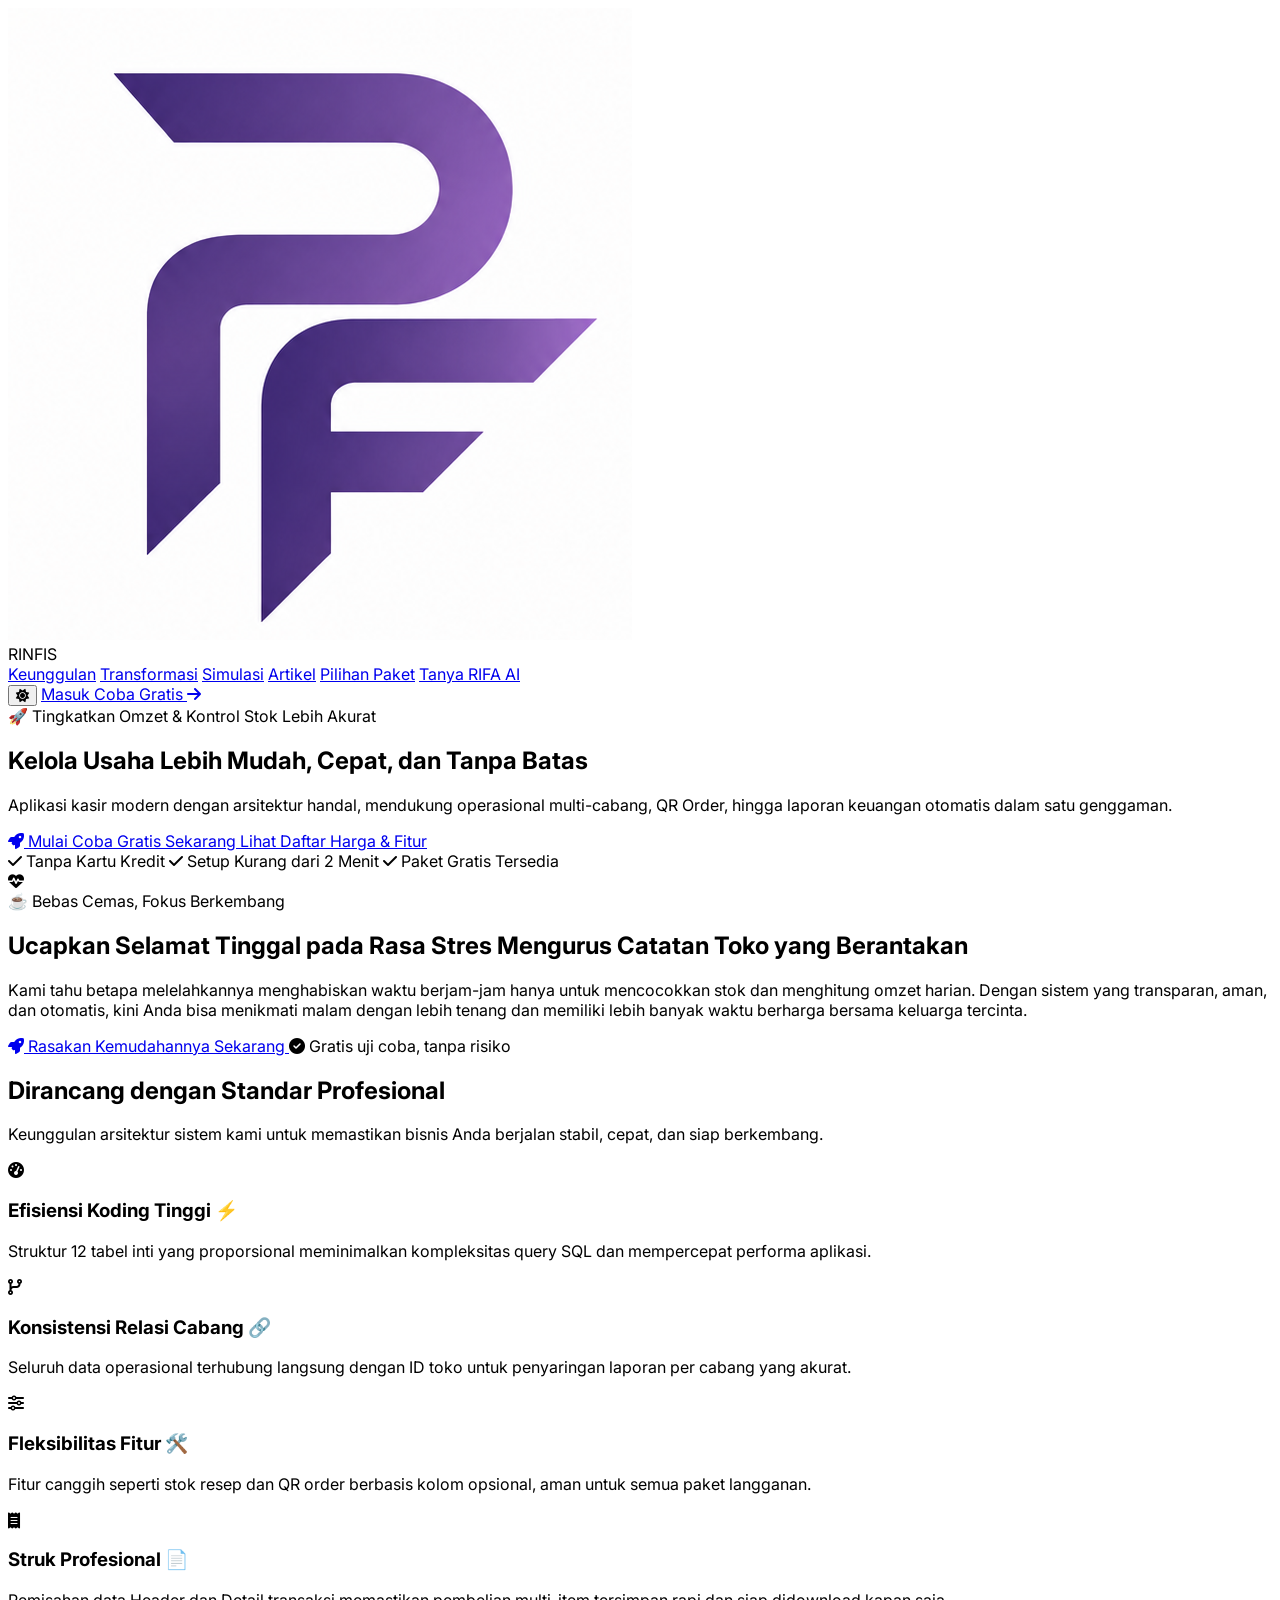
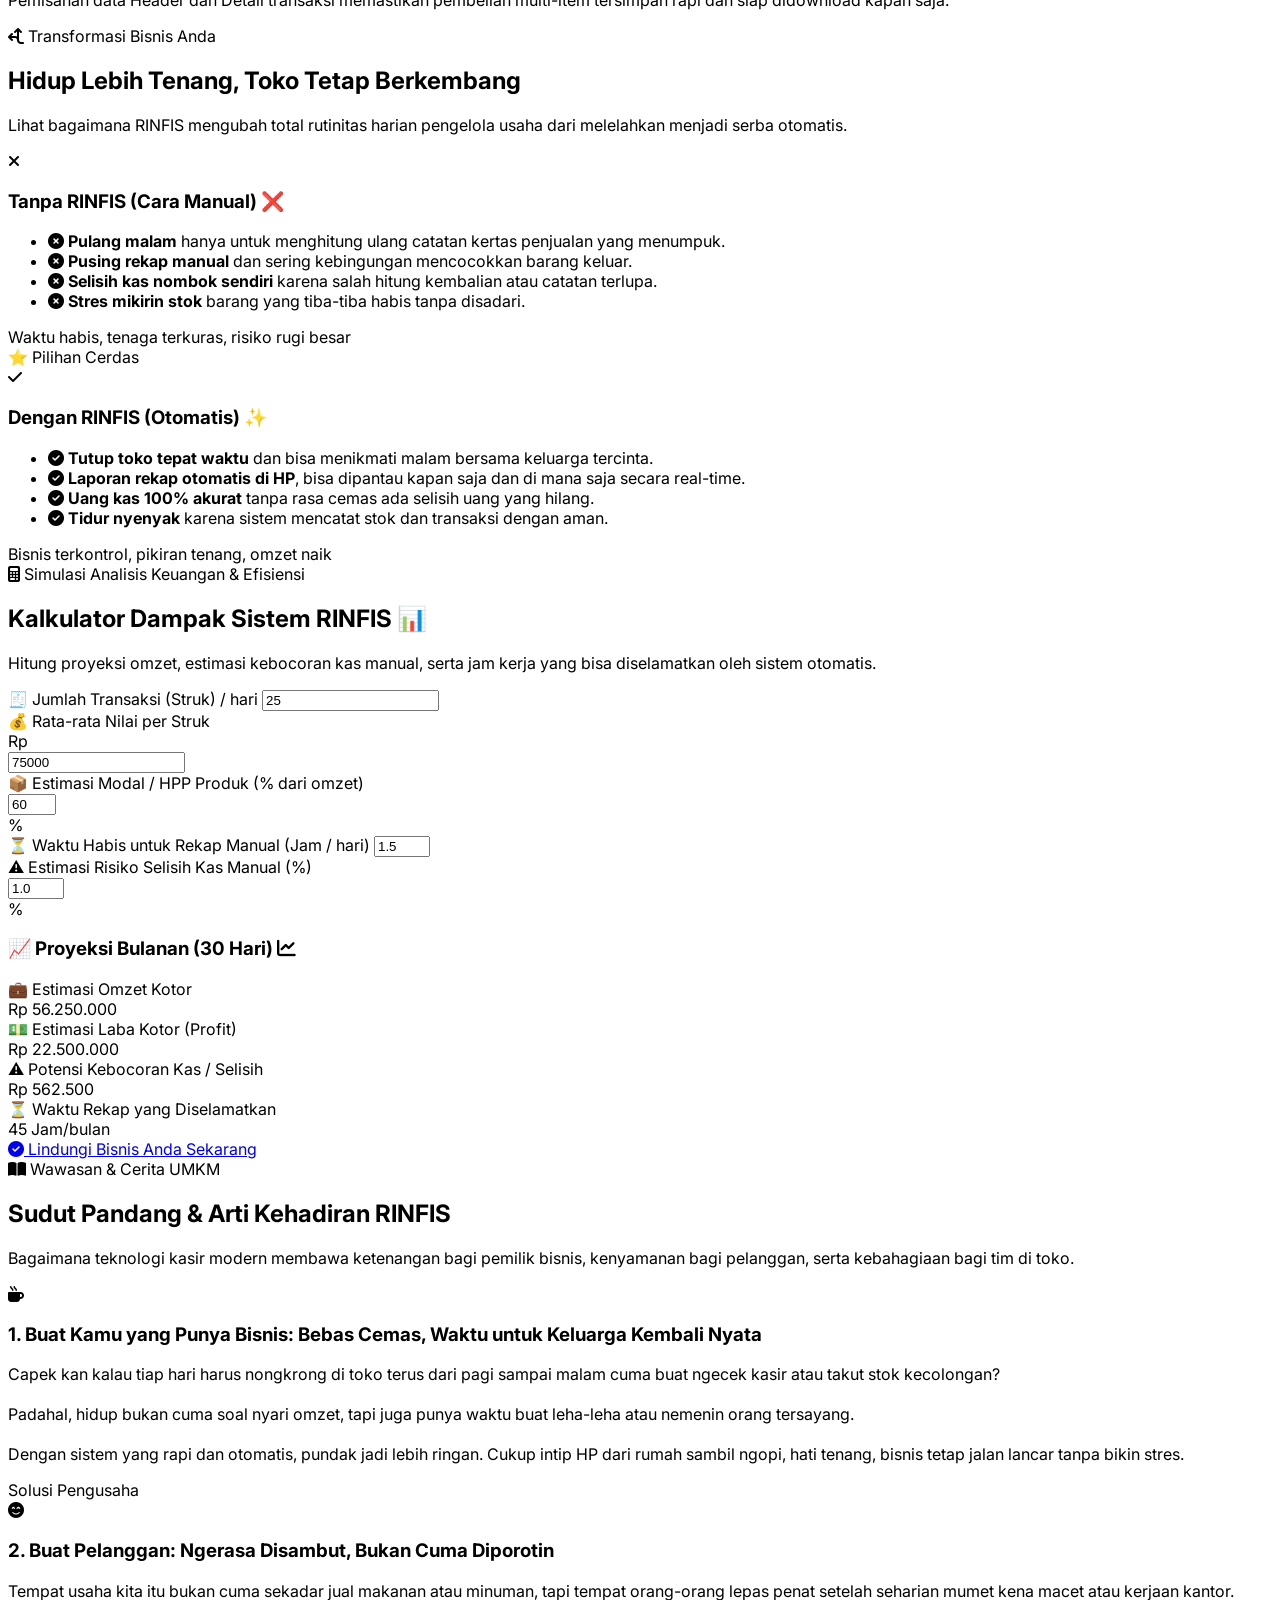
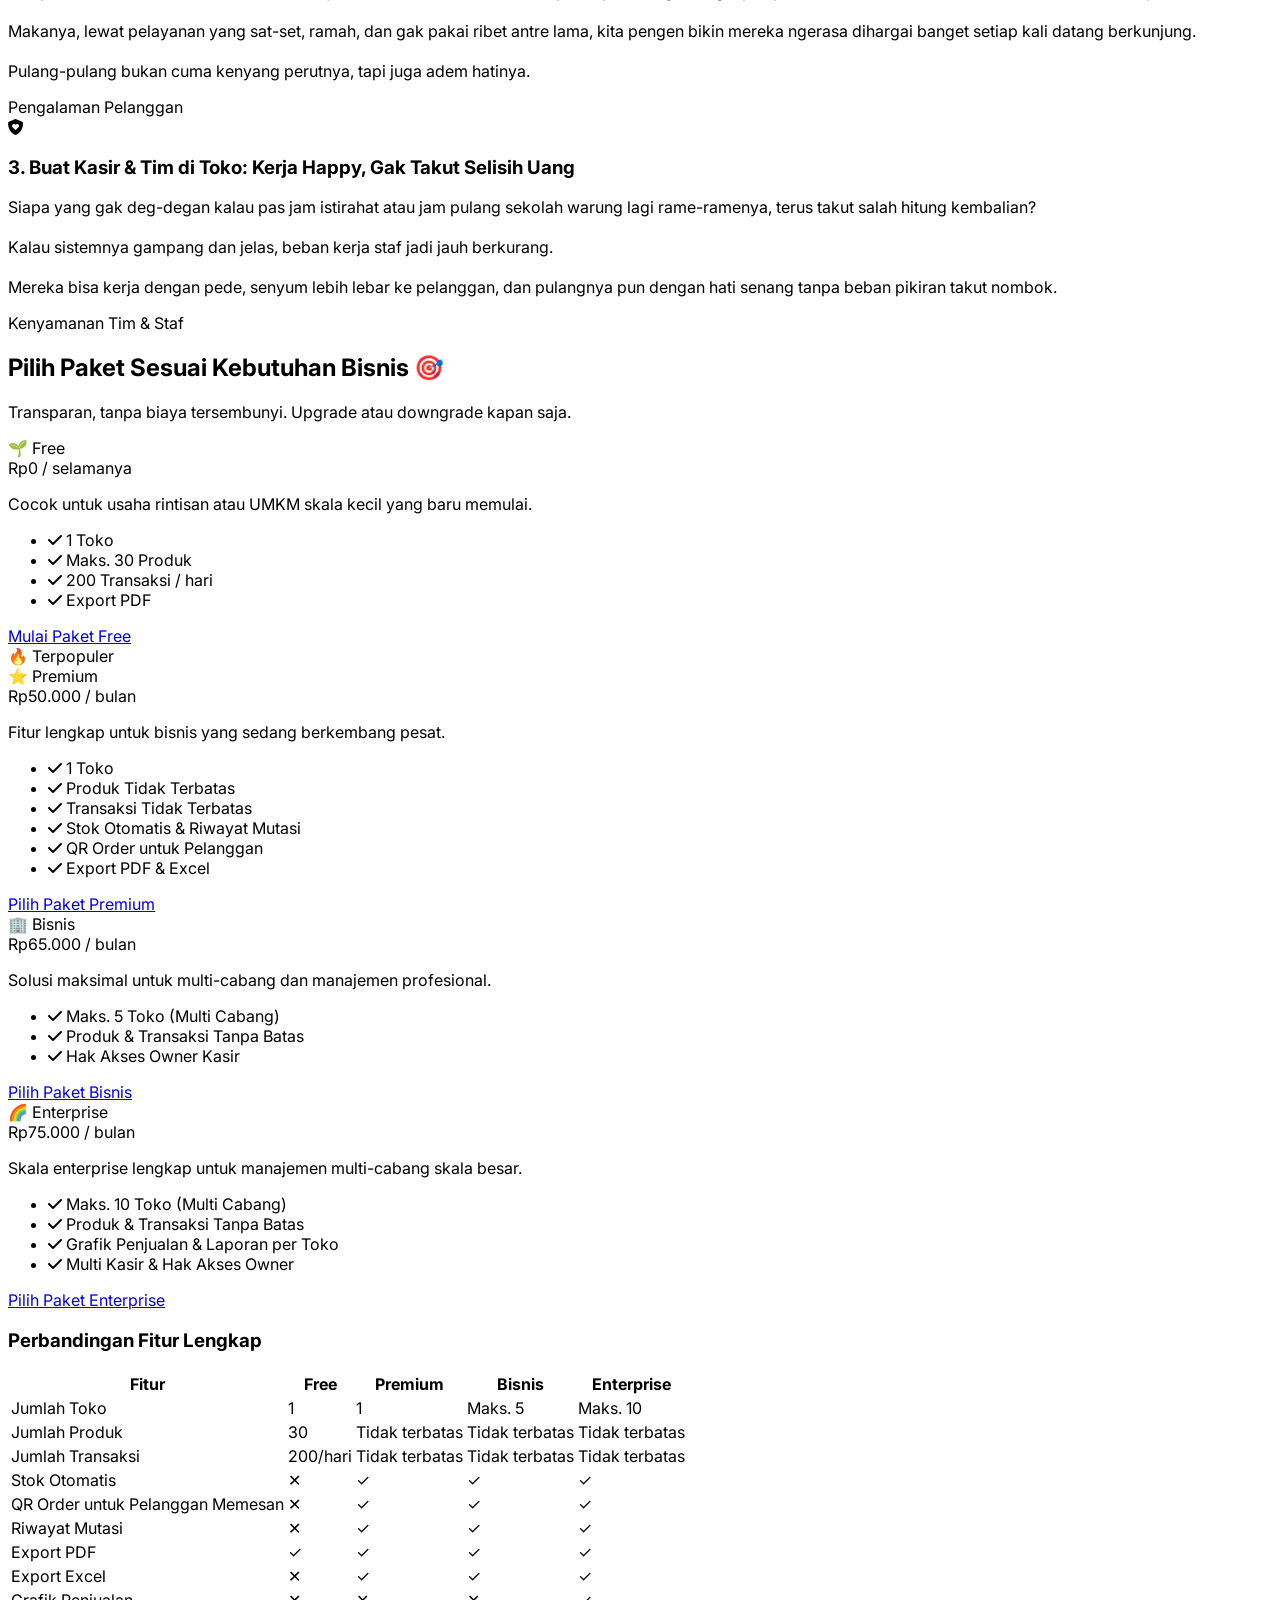
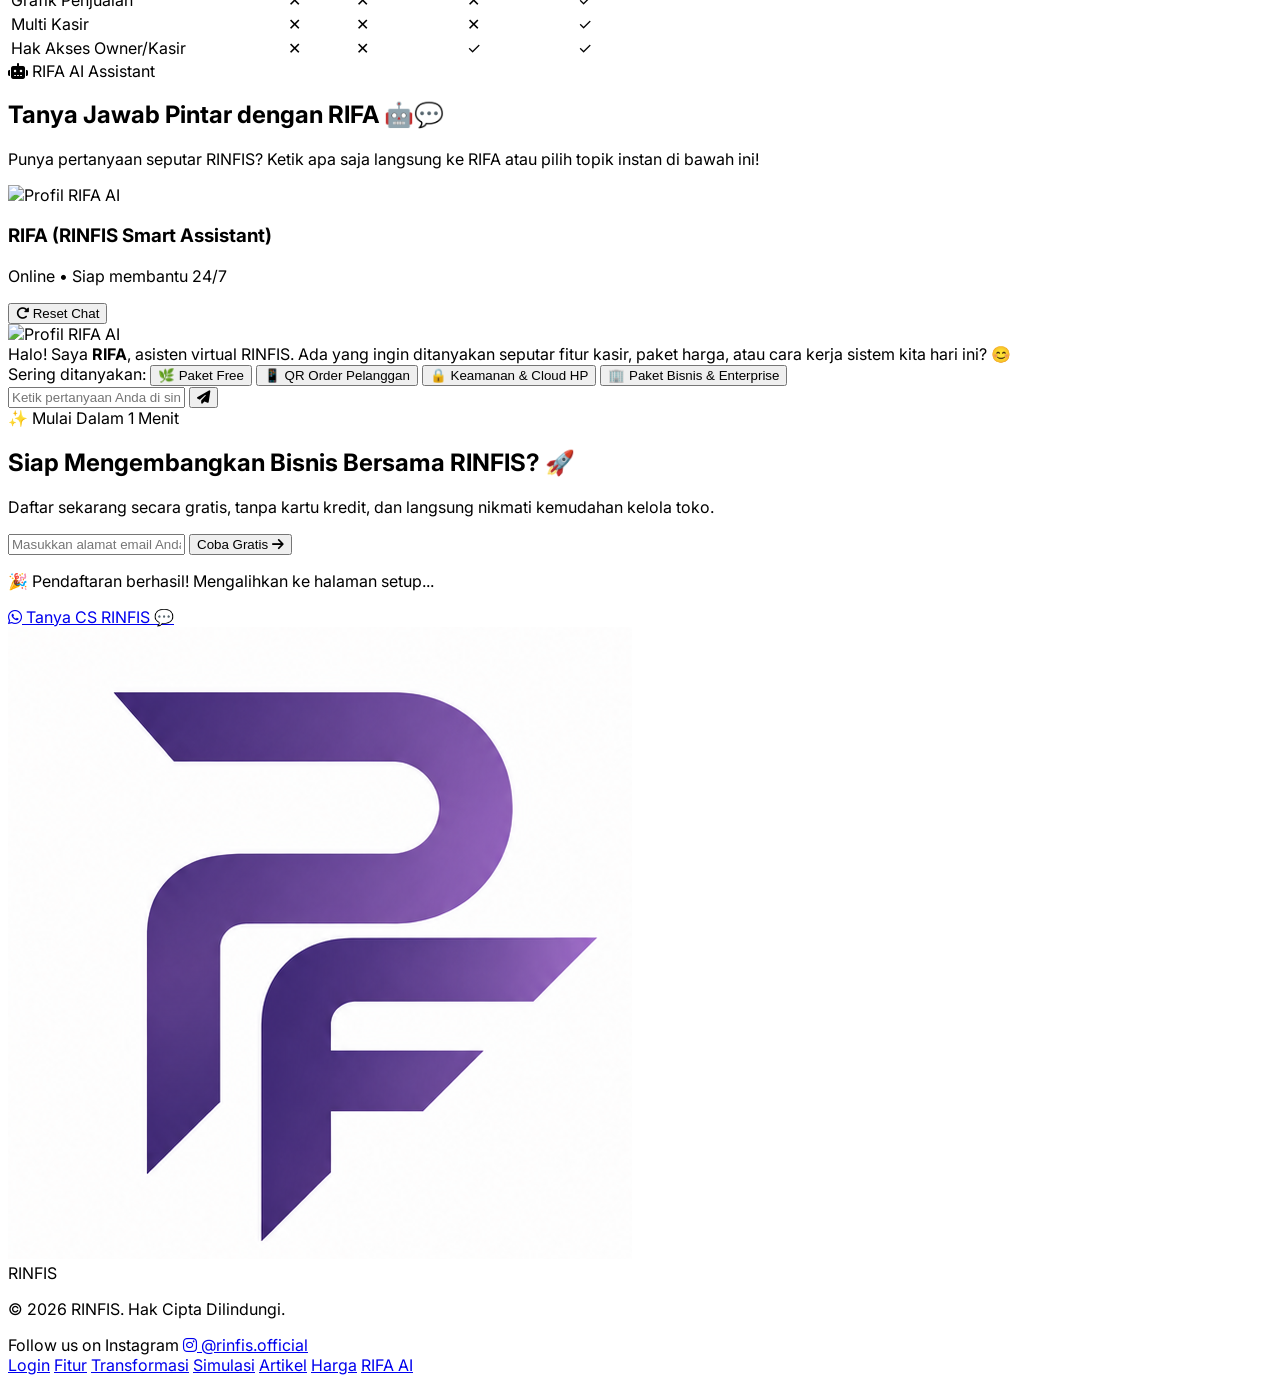
==== Backend/index.html @ fcfe9c82 "selesai login dan register" ====
<!DOCTYPE html>
<html lang="id" class="light" id="html-root">

<head>
    <meta charset="UTF-8">
    <meta name="viewport" content="width=device-width, initial-scale=1.0">
    
    <!-- 1. VERIFIKASI GOOGLE SEARCH CONSOLE -->
    <!-- Ganti 'KODE_VERIFIKASI_DARI_GSC' dengan kode unik dari panel Google Search Console -->
    <meta name="google-site-verification" content="KODE_VERIFIKASI_DARI_GSC" />

    <!-- 2. SEO META TAGS UTAMA -->
    <title>RINFIS - Aplikasi Kasir Online POS & Manajemen Bisnis Multi Cabang</title>
    <meta name="description" content="RINFIS adalah aplikasi kasir online (POS) modern untuk toko, cafe, & UMKM. Dukung manajemen stok, rekap penjualan otomatis, QR Order, & multi-cabang.">
    <meta name="keywords" content="RINFIS, aplikasi kasir online, software kasir toko, pos indonesia, sistem kasir cafe, rekap penjualan otomatis, kasir multi cabang, aplikasi kasir gratis">
    <meta name="robots" content="index, follow">
    <link rel="canonical" href="https://rinfis.infinityfreeapp.com/" />

    <!-- 3. OPEN GRAPH (Tampilan saat link dibagikan di WA/Social Media) -->
    <meta property="og:type" content="website">
    <meta property="og:url" content="https://rinfis.infinityfreeapp.com/">
    <meta property="og:title" content="RINFIS - Sistem Kasir & Manajemen Bisnis Modern">
    <meta property="og:description" content="Kelola usaha lebih mudah, cepat, dan tanpa batas. Aplikasi kasir modern pendukung multi-cabang & laporan otomatis.">
    <meta property="og:image" content="https://rinfis.infinityfreeapp.com/assets/img/logo/rinfisunguawal.png">

    <!-- 4. STRUCTURED DATA / SCHEMA.ORG (Membantu Google Memahami Software Anda) -->
    <script type="application/ld+json">
    {
      "@context": "https://schema.org",
      "@type": "SoftwareApplication",
      "name": "RINFIS",
      "url": "https://rinfis.infinityfreeapp.com/",
      "operatingSystem": "All",
      "applicationCategory": "BusinessApplication",
      "offers": {
        "@type": "Offer",
        "price": "0",
        "priceCurrency": "IDR"
      },
      "description": "Aplikasi kasir online POS dan manajemen bisnis modern multi-cabang untuk UMKM, retail, dan cafe."
    }
    </script>

    <!-- CDN & Stylesheet Asli Anda -->
    <script src="https://cdn.tailwindcss.com"></script>
    <link rel="stylesheet" href="https://cdnjs.cloudflare.com/ajax/libs/font-awesome/6.4.0/css/all.min.css">
    <link href="https://fonts.googleapis.com/css2?family=Inter:wght@300;400;500;600;700;800&display=swap" rel="stylesheet">
    <script>
        tailwind.config = {
            darkMode: 'class',
        }
    </script>
    <style>
        body {
            font-family: 'Inter', sans-serif;
        }

        html {
            scroll-behavior: smooth;
        }
    </style>
</head>

<body class="bg-white text-slate-900 dark:bg-slate-900 dark:text-white antialiased transition-colors duration-300"
    id="body-root">

    <!-- Header / Navbar -->
    <header
        class="sticky top-0 z-50 bg-white/90 dark:bg-slate-900/90 backdrop-blur-md border-b border-indigo-100 dark:border-slate-800 transition-colors duration-300">
        <div class="max-w-7xl mx-auto px-4 sm:px-6 lg:px-8 h-20 flex items-center justify-between">
            <div class="flex items-center space-x-3">
                <div
                    class="w-10 h-10 rounded-xl overflow-hidden shadow-md shadow-indigo-200 dark:shadow-none bg-white flex items-center justify-center border border-indigo-100 dark:border-slate-700">
                    <img src="assets/img/logo/rinfisunguawal.png" alt="Logo RINFIS" class="w-full h-full object-cover">
                </div>
                <span class="text-xl font-bold tracking-tight text-slate-900 dark:text-white">RIN<span
                        class="text-indigo-600 dark:text-indigo-400">FIS</span></span>
            </div>
            <nav class="hidden md:flex items-center space-x-8 font-medium text-sm text-slate-700 dark:text-slate-200">
                <a href="#fitur" class="hover:text-indigo-600 dark:hover:text-indigo-400 transition">Keunggulan</a>
                <a href="#transformasi"
                    class="hover:text-indigo-600 dark:hover:text-indigo-400 transition">Transformasi</a>
                <a href="#kalkulator" class="hover:text-indigo-600 dark:hover:text-indigo-400 transition">Simulasi</a>
                <a href="#artikel" class="hover:text-indigo-600 dark:hover:text-indigo-400 transition">Artikel</a>
                <a href="#harga" class="hover:text-indigo-600 dark:hover:text-indigo-400 transition">Pilihan
                    Paket</a>
                <a href="#faq" class="hover:text-indigo-600 dark:hover:text-indigo-400 transition">Tanya RIFA AI</a>
            </nav>
            <div class="flex items-center space-x-3">
                <!-- Tombol Toggle Dark/Light Mode -->
                <button id="theme-toggle" type="button"
                    class="p-2.5 rounded-xl text-slate-700 dark:text-slate-200 hover:bg-indigo-50 dark:hover:bg-slate-800 transition-all border border-indigo-100 dark:border-slate-700">
                    <i id="theme-icon" class="fa-solid fa-sun text-sm text-amber-500"></i>
                </button>

                <a href="pages/halaman-awal/login.php"
                    class="hidden sm:inline-flex items-center justify-center px-4 py-2.5 rounded-xl text-indigo-600 dark:text-indigo-400 hover:bg-indigo-50 dark:hover:bg-slate-800 text-sm font-semibold transition-all">
                    Masuk
                </a>
                <a href="pages/halaman-awal/login.php"
                    class="inline-flex items-center justify-center px-5 py-2.5 rounded-xl bg-indigo-600 hover:bg-indigo-700 text-white text-sm font-semibold shadow-md shadow-indigo-200 dark:shadow-none transition-all">
                    Coba Gratis <i class="fa-solid fa-arrow-right ml-2 text-xs"></i>
                </a>
            </div>
        </div>
    </header>

    <!-- Hero Section -->
    <section
        class="relative overflow-hidden pt-16 pb-20 lg:pt-24 lg:pb-32 bg-gradient-to-b from-indigo-50/70 via-white to-white dark:from-slate-800/50 dark:via-slate-900 dark:to-slate-900 transition-colors duration-300">
        <div class="max-w-7xl mx-auto px-4 sm:px-6 lg:px-8 text-center">
            <div
                class="inline-flex items-center gap-2 px-3.5 py-1.5 rounded-full bg-indigo-50 dark:bg-slate-800 border border-indigo-200 dark:border-slate-700 text-indigo-700 dark:text-indigo-300 text-xs font-semibold mb-6 shadow-sm">
                <span class="flex h-2 w-2 rounded-full bg-indigo-600 dark:bg-indigo-400 animate-pulse"></span>
                🚀 Tingkatkan Omzet & Kontrol Stok Lebih Akurat
            </div>
            <h1
                class="text-4xl sm:text-5xl lg:text-6xl font-extrabold text-slate-900 dark:text-white tracking-tight max-w-4xl mx-auto leading-tight">
                Kelola Usaha Lebih Mudah, Cepat, dan <span class="text-indigo-600 dark:text-indigo-400">Tanpa
                    Batas</span>
            </h1>
            <p class="mt-6 text-lg sm:text-xl text-slate-700 dark:text-slate-200 max-w-2xl mx-auto leading-relaxed">
                Aplikasi kasir modern dengan arsitektur handal, mendukung operasional multi-cabang, QR Order, hingga
                laporan keuangan otomatis dalam satu genggaman.
            </p>

            <div class="mt-10 flex flex-col sm:flex-row justify-center items-center gap-4">
                <a href="pages/halaman-awal/login.php"
                    class="w-full sm:w-auto px-8 py-4 rounded-xl bg-indigo-600 hover:bg-indigo-700 text-white font-bold text-base shadow-xl shadow-indigo-200 dark:shadow-none transition-all transform hover:-translate-y-0.5">
                    <i class="fa-solid fa-rocket mr-2"></i> Mulai Coba Gratis Sekarang
                </a>
                <a href="#harga"
                    class="w-full sm:w-auto px-8 py-4 rounded-xl bg-white dark:bg-slate-800 hover:bg-indigo-50 dark:hover:bg-slate-700 text-indigo-700 dark:text-indigo-300 border border-indigo-200 dark:border-slate-700 font-semibold text-base transition-all shadow-sm">
                    Lihat Daftar Harga & Fitur
                </a>
            </div>

            <div class="mt-6 flex items-center justify-center space-x-6 text-xs text-slate-600 dark:text-slate-300">
                <span class="flex items-center"><i
                        class="fa-solid fa-check text-indigo-600 dark:text-indigo-400 mr-1.5"></i> Tanpa Kartu
                    Kredit</span>
                <span class="flex items-center"><i
                        class="fa-solid fa-check text-indigo-600 dark:text-indigo-400 mr-1.5"></i> Setup Kurang dari
                    2
                    Menit</span>
                <span class="flex items-center"><i
                        class="fa-solid fa-check text-indigo-600 dark:text-indigo-400 mr-1.5"></i> Paket Gratis
                    Tersedia</span>
            </div>
        </div>
    </section>

    <!-- Arsitektur & Keunggulan Teknis -->
    <section id="fitur"
        class="py-20 bg-white dark:bg-slate-900 border-y border-indigo-100 dark:border-slate-800 transition-colors duration-300">
        <div class="max-w-7xl mx-auto px-4 sm:px-6 lg:px-8">


            <!-- Emotional Benefit Section -->
            <div
                class="mb-16 bg-gradient-to-r from-indigo-900 to-indigo-700 dark:from-indigo-950 dark:to-indigo-900 rounded-3xl p-8 sm:p-12 text-white shadow-xl shadow-indigo-200 dark:shadow-none relative overflow-hidden border border-indigo-600 dark:border-indigo-800">
                <div class="absolute -right-10 -bottom-10 opacity-10 text-9xl">
                    <i class="fa-solid fa-heart-pulse"></i>
                </div>
                <div class="max-w-3xl relative z-10">
                    <span
                        class="inline-block bg-indigo-800 dark:bg-indigo-900 text-indigo-100 text-xs font-bold uppercase tracking-wider px-3.5 py-1.5 rounded-full mb-4 border border-indigo-600">
                        ☕ Bebas Cemas, Fokus Berkembang
                    </span>
                    <h2 class="text-2xl sm:text-3xl font-extrabold tracking-tight mb-4">
                        Ucapkan Selamat Tinggal pada Rasa Stres Mengurus Catatan Toko yang Berantakan
                    </h2>
                    <p class="text-indigo-100 text-base sm:text-lg leading-relaxed mb-8">
                        Kami tahu betapa melelahkannya menghabiskan waktu berjam-jam hanya untuk mencocokkan stok
                        dan
                        menghitung omzet harian. Dengan sistem yang transparan, aman, dan otomatis, kini Anda bisa
                        menikmati malam dengan lebih tenang dan memiliki lebih banyak waktu berharga bersama
                        keluarga
                        tercinta.
                    </p>

                    <div class="flex flex-col sm:flex-row items-stretch sm:items-center gap-4">
                        <a href="pages/halaman-awal/login.php"
                            class="inline-flex items-center justify-center px-8 py-3.5 rounded-xl bg-white hover:bg-indigo-50 text-indigo-900 font-bold text-sm shadow-lg transition-all transform hover:-translate-y-0.5">
                            <i class="fa-solid fa-rocket mr-2 text-indigo-600"></i> Rasakan Kemudahannya Sekarang
                        </a>
                        <span class="text-xs text-indigo-200 text-center sm:text-left">
                            <i class="fa-solid fa-circle-check text-indigo-300 mr-1"></i> Gratis uji coba, tanpa
                            risiko
                        </span>
                    </div>
                </div>
            </div>

            <div class="text-center max-w-3xl mx-auto mb-16">
                <h2 class="text-3xl font-bold text-slate-900 dark:text-white tracking-tight">Dirancang dengan
                    Standar
                    Profesional</h2>
                <p class="mt-4 text-slate-700 dark:text-slate-200">Keunggulan arsitektur sistem kami untuk
                    memastikan
                    bisnis Anda berjalan stabil, cepat, dan siap berkembang.</p>
            </div>

            <div class="grid grid-cols-1 md:grid-cols-2 lg:grid-cols-4 gap-8">
                <!-- Card 1 -->
                <div
                    class="p-8 rounded-2xl bg-indigo-50/40 dark:bg-slate-800/50 border border-indigo-100 dark:border-slate-700 hover:border-indigo-400 dark:hover:border-indigo-500 hover:shadow-lg hover:-translate-y-1 transition-all duration-300 group">
                    <div
                        class="w-12 h-12 rounded-xl bg-indigo-100 dark:bg-slate-700 text-indigo-600 dark:text-indigo-400 flex items-center justify-center text-xl font-bold mb-6 group-hover:bg-indigo-600 group-hover:text-white transition-all shadow-sm">
                        <i class="fa-solid fa-gauge-high"></i>
                    </div>
                    <h3 class="text-lg font-bold text-slate-900 dark:text-white mb-2 flex items-center gap-2">
                        <span>Efisiensi Koding Tinggi</span> ⚡
                    </h3>
                    <p class="text-sm text-slate-700 dark:text-slate-200 leading-relaxed">Struktur 12 tabel inti
                        yang
                        proporsional meminimalkan kompleksitas query SQL dan mempercepat performa aplikasi.</p>
                </div>
                <!-- Card 2 -->
                <div
                    class="p-8 rounded-2xl bg-indigo-50/40 dark:bg-slate-800/50 border border-indigo-100 dark:border-slate-700 hover:border-indigo-400 dark:hover:border-indigo-500 hover:shadow-lg hover:-translate-y-1 transition-all duration-300 group">
                    <div
                        class="w-12 h-12 rounded-xl bg-indigo-100 dark:bg-slate-700 text-indigo-600 dark:text-indigo-400 flex items-center justify-center text-xl font-bold mb-6 group-hover:bg-indigo-600 group-hover:text-white transition-all shadow-sm">
                        <i class="fa-solid fa-code-branch"></i>
                    </div>
                    <h3 class="text-lg font-bold text-slate-900 dark:text-white mb-2 flex items-center gap-2">
                        <span>Konsistensi Relasi Cabang</span> 🔗
                    </h3>
                    <p class="text-sm text-slate-700 dark:text-slate-200 leading-relaxed">Seluruh data operasional
                        terhubung langsung dengan ID toko untuk penyaringan laporan per cabang yang akurat.</p>
                </div>
                <!-- Card 3 -->
                <div
                    class="p-8 rounded-2xl bg-indigo-50/40 dark:bg-slate-800/50 border border-indigo-100 dark:border-slate-700 hover:border-indigo-400 dark:hover:border-indigo-500 hover:shadow-lg hover:-translate-y-1 transition-all duration-300 group">
                    <div
                        class="w-12 h-12 rounded-xl bg-indigo-100 dark:bg-slate-700 text-indigo-600 dark:text-indigo-400 flex items-center justify-center text-xl font-bold mb-6 group-hover:bg-indigo-600 group-hover:text-white transition-all shadow-sm">
                        <i class="fa-solid fa-sliders"></i>
                    </div>
                    <h3 class="text-lg font-bold text-slate-900 dark:text-white mb-2 flex items-center gap-2">
                        <span>Fleksibilitas Fitur</span> 🛠️
                    </h3>
                    <p class="text-sm text-slate-700 dark:text-slate-200 leading-relaxed">Fitur canggih seperti stok
                        resep dan QR order berbasis kolom opsional, aman untuk semua paket langganan.</p>
                </div>
                <!-- Card 4 -->
                <div
                    class="p-8 rounded-2xl bg-indigo-50/40 dark:bg-slate-800/50 border border-indigo-100 dark:border-slate-700 hover:border-indigo-400 dark:hover:border-indigo-500 hover:shadow-lg hover:-translate-y-1 transition-all duration-300 group">
                    <div
                        class="w-12 h-12 rounded-xl bg-indigo-100 dark:bg-slate-700 text-indigo-600 dark:text-indigo-400 flex items-center justify-center text-xl font-bold mb-6 group-hover:bg-indigo-600 group-hover:text-white transition-all shadow-sm">
                        <i class="fa-solid fa-receipt"></i>
                    </div>
                    <h3 class="text-lg font-bold text-slate-900 dark:text-white mb-2 flex items-center gap-2">
                        <span>Struk Profesional</span> 📄
                    </h3>
                    <p class="text-sm text-slate-700 dark:text-slate-200 leading-relaxed">Pemisahan data Header dan
                        Detail transaksi memastikan pembelian multi-item tersimpan rapi dan siap didownload kapan
                        saja.
                    </p>
                </div>
            </div>
        </div>
    </section>

    <!-- Perbandingan Sebelum vs Sesudah RINFIS -->
    <section id="transformasi"
        class="py-20 bg-indigo-50/30 dark:bg-slate-800/30 border-b border-indigo-100 dark:border-slate-800 transition-colors duration-300">
        <div class="max-w-7xl mx-auto px-4 sm:px-6 lg:px-8">
            <div class="text-center max-w-3xl mx-auto mb-16">
                <span
                    class="inline-flex items-center gap-2 px-3.5 py-1.5 rounded-full bg-indigo-50 dark:bg-slate-800 border border-indigo-200 dark:border-slate-700 text-indigo-700 dark:text-indigo-300 text-xs font-semibold mb-4">
                    <i class="fa-solid fa-arrows-split-up-and-left"></i> Transformasi Bisnis Anda
                </span>
                <h2 class="text-3xl font-extrabold text-slate-900 dark:text-white tracking-tight">
                    Hidup Lebih Tenang, Toko Tetap Berkembang
                </h2>
                <p class="mt-4 text-slate-700 dark:text-slate-200">
                    Lihat bagaimana RINFIS mengubah total rutinitas harian pengelola usaha dari melelahkan menjadi
                    serba
                    otomatis.
                </p>
            </div>

            <!-- Grid Perbandingan -->
            <div class="grid grid-cols-1 md:grid-cols-2 gap-8 max-w-5xl mx-auto">

                <!-- Tanpa RINFIS -->
                <div
                    class="bg-rose-50/50 dark:bg-slate-800/40 rounded-3xl p-8 sm:p-10 border border-rose-200 dark:border-slate-700 shadow-sm flex flex-col justify-between hover:shadow-md transition">
                    <div>
                        <div class="flex items-center space-x-3 mb-6">
                            <div
                                class="w-10 h-10 rounded-xl bg-rose-100 dark:bg-rose-950/60 text-rose-600 dark:text-rose-400 flex items-center justify-center font-bold text-lg">
                                <i class="fa-solid fa-xmark"></i>
                            </div>
                            <h3 class="text-xl font-bold text-slate-900 dark:text-white">Tanpa RINFIS (Cara Manual)
                                ❌
                            </h3>
                        </div>
                        <ul class="space-y-4 text-slate-800 dark:text-slate-200">
                            <li class="flex items-start">
                                <i class="fa-solid fa-circle-xmark text-rose-500 mt-1 mr-3 flex-shrink-0"></i>
                                <span><strong>Pulang malam</strong> hanya untuk menghitung ulang catatan kertas
                                    penjualan yang menumpuk.</span>
                            </li>
                            <li class="flex items-start">
                                <i class="fa-solid fa-circle-xmark text-rose-500 mt-1 mr-3 flex-shrink-0"></i>
                                <span><strong>Pusing rekap manual</strong> dan sering kebingungan mencocokkan barang
                                    keluar.</span>
                            </li>
                            <li class="flex items-start">
                                <i class="fa-solid fa-circle-xmark text-rose-500 mt-1 mr-3 flex-shrink-0"></i>
                                <span><strong>Selisih kas nombok sendiri</strong> karena salah hitung kembalian atau
                                    catatan terlupa.</span>
                            </li>
                            <li class="flex items-start">
                                <i class="fa-solid fa-circle-xmark text-rose-500 mt-1 mr-3 flex-shrink-0"></i>
                                <span><strong>Stres mikirin stok</strong> barang yang tiba-tiba habis tanpa
                                    disadari.</span>
                            </li>
                        </ul>
                    </div>
                    <div
                        class="mt-8 pt-6 border-t border-rose-200/60 dark:border-slate-700 text-xs font-semibold text-rose-700 dark:text-rose-400 uppercase tracking-wider">
                        Waktu habis, tenaga terkuras, risiko rugi besar
                    </div>
                </div>

                <!-- Dengan RINFIS -->
                <div
                    class="bg-white dark:bg-slate-800 rounded-3xl p-8 sm:p-10 border-2 border-indigo-600 dark:border-indigo-500 shadow-xl relative flex flex-col justify-between hover:shadow-2xl transition">
                    <div
                        class="absolute -top-3.5 right-8 bg-indigo-600 text-white text-xs font-bold uppercase tracking-wider py-1 px-3 rounded-full shadow-sm">
                        ⭐ Pilihan Cerdas
                    </div>
                    <div>
                        <div class="flex items-center space-x-3 mb-6">
                            <div
                                class="w-10 h-10 rounded-xl bg-indigo-600 text-white flex items-center justify-center font-bold text-lg shadow-md shadow-indigo-200 dark:shadow-none">
                                <i class="fa-solid fa-check"></i>
                            </div>
                            <h3 class="text-xl font-bold text-slate-900 dark:text-white">Dengan RINFIS (Otomatis) ✨
                            </h3>
                        </div>
                        <ul class="space-y-4 text-slate-800 dark:text-slate-200">
                            <li class="flex items-start">
                                <i
                                    class="fa-solid fa-circle-check text-indigo-600 dark:text-indigo-400 mt-1 mr-3 flex-shrink-0"></i>
                                <span><strong>Tutup toko tepat waktu</strong> dan bisa menikmati malam bersama
                                    keluarga
                                    tercinta.</span>
                            </li>
                            <li class="flex items-start">
                                <i
                                    class="fa-solid fa-circle-check text-indigo-600 dark:text-indigo-400 mt-1 mr-3 flex-shrink-0"></i>
                                <span><strong>Laporan rekap otomatis di HP</strong>, bisa dipantau kapan saja dan di
                                    mana saja secara real-time.</span>
                            </li>
                            <li class="flex items-start">
                                <i
                                    class="fa-solid fa-circle-check text-indigo-600 dark:text-indigo-400 mt-1 mr-3 flex-shrink-0"></i>
                                <span><strong>Uang kas 100% akurat</strong> tanpa rasa cemas ada selisih uang yang
                                    hilang.</span>
                            </li>
                            <li class="flex items-start">
                                <i
                                    class="fa-solid fa-circle-check text-indigo-600 dark:text-indigo-400 mt-1 mr-3 flex-shrink-0"></i>
                                <span><strong>Tidur nyenyak</strong> karena sistem mencatat stok dan transaksi
                                    dengan
                                    aman.</span>
                            </li>
                        </ul>
                    </div>
                    <div
                        class="mt-8 pt-6 border-t border-indigo-100 dark:border-slate-700 text-xs font-semibold text-indigo-700 dark:text-indigo-300 uppercase tracking-wider">
                        Bisnis terkontrol, pikiran tenang, omzet naik
                    </div>
                </div>

            </div>
        </div>
    </section>

    <!-- Kalkulator Komprehensif -->
    <section id="kalkulator"
        class="py-20 bg-white dark:bg-slate-900 border-b border-indigo-100 dark:border-slate-800 transition-colors duration-300">
        <div class="max-w-5xl mx-auto px-4 sm:px-6 lg:px-8">
            <div
                class="bg-gradient-to-br from-indigo-500/10 via-indigo-50/50 to-white dark:from-indigo-500/5 dark:via-slate-800 dark:to-slate-900 rounded-3xl p-8 sm:p-12 border border-indigo-200/60 dark:border-slate-700 shadow-xl">

                <div class="text-center max-w-2xl mx-auto mb-10">
                    <span
                        class="inline-flex items-center gap-2 px-3.5 py-1.5 rounded-full bg-indigo-100 dark:bg-indigo-950/60 text-indigo-800 dark:text-indigo-300 text-xs font-bold uppercase tracking-wider mb-4 border border-indigo-200 dark:border-indigo-800">
                        <i class="fa-solid fa-calculator"></i> Simulasi Analisis Keuangan & Efisiensi
                    </span>
                    <h2 class="text-2xl sm:text-3xl font-extrabold text-slate-900 dark:text-white tracking-tight">
                        Kalkulator Dampak Sistem RINFIS 📊
                    </h2>
                    <p class="mt-3 text-sm sm:text-base text-slate-700 dark:text-slate-200">
                        Hitung proyeksi omzet, estimasi kebocoran kas manual, serta jam kerja yang bisa diselamatkan
                        oleh sistem otomatis.
                    </p>
                </div>

                <div class="grid grid-cols-1 lg:grid-cols-12 gap-8 items-start">

                    <!-- Kolom Input (7 Kolom) -->
                    <div
                        class="lg:col-span-7 bg-white dark:bg-slate-800 rounded-2xl p-6 sm:p-8 border border-indigo-100 dark:border-slate-700 shadow-sm space-y-5">
                        <div>
                            <label for="transaksi"
                                class="block text-sm font-semibold text-slate-800 dark:text-slate-200 mb-2">
                                🧾 Jumlah Transaksi (Struk) <span class="text-xs font-normal text-slate-500">/
                                    hari</span>
                            </label>
                            <input type="number" id="transaksi" value="25" min="0"
                                class="w-full px-4 py-3.5 rounded-xl bg-indigo-50/50 dark:bg-slate-900 border border-indigo-200 dark:border-slate-700 text-slate-900 dark:text-white font-bold text-base focus:outline-none focus:ring-2 focus:ring-indigo-600 transition">
                        </div>

                        <div>
                            <label for="avgHarga"
                                class="block text-sm font-semibold text-slate-800 dark:text-slate-200 mb-2">
                                💰 Rata-rata Nilai per Struk
                            </label>
                            <div class="relative">
                                <div
                                    class="absolute left-4 top-1/2 -translate-y-1/2 text-sm font-semibold text-slate-500">
                                    Rp</div>
                                <input type="number" id="avgHarga" value="75000" min="0" step="500"
                                    class="w-full pl-12 pr-4 py-3.5 rounded-xl bg-indigo-50/50 dark:bg-slate-900 border border-indigo-200 dark:border-slate-700 text-slate-900 dark:text-white font-bold text-base focus:outline-none focus:ring-2 focus:ring-indigo-600 transition">
                            </div>
                        </div>

                        <div>
                            <label for="hppRate"
                                class="block text-sm font-semibold text-slate-800 dark:text-slate-200 mb-2">
                                📦 Estimasi Modal / HPP Produk <span class="text-xs font-normal text-slate-500">(%
                                    dari
                                    omzet)</span>
                            </label>
                            <div class="relative">
                                <input type="number" id="hppRate" value="60" min="0" max="95" step="1"
                                    class="w-full px-4 py-3.5 rounded-xl bg-indigo-50/50 dark:bg-slate-900 border border-indigo-200 dark:border-slate-700 text-slate-900 dark:text-white font-bold text-base focus:outline-none focus:ring-2 focus:ring-indigo-600 transition">
                                <div
                                    class="absolute right-4 top-1/2 -translate-y-1/2 text-sm font-semibold text-slate-500">
                                    %</div>
                            </div>
                        </div>

                        <div>
                            <label for="manualHours"
                                class="block text-sm font-semibold text-slate-800 dark:text-slate-200 mb-2">
                                ⏳ Waktu Habis untuk Rekap Manual <span class="text-xs font-normal text-slate-500">(Jam /
                                    hari)</span>
                            </label>
                            <input type="number" id="manualHours" value="1.5" min="0" max="5" step="0.5"
                                class="w-full px-4 py-3.5 rounded-xl bg-indigo-50/50 dark:bg-slate-900 border border-indigo-200 dark:border-slate-700 text-slate-900 dark:text-white font-bold text-base focus:outline-none focus:ring-2 focus:ring-indigo-600 transition">
                        </div>

                        <div>
                            <label for="errorRate"
                                class="block text-sm font-semibold text-slate-800 dark:text-slate-200 mb-2">
                                ⚠️ Estimasi Risiko Selisih Kas Manual <span
                                    class="text-xs font-normal text-slate-500">(%)</span>
                            </label>
                            <div class="relative">
                                <input type="number" id="errorRate" value="1.0" min="0" max="5" step="0.1"
                                    class="w-full px-4 py-3.5 rounded-xl bg-indigo-50/50 dark:bg-slate-900 border border-indigo-200 dark:border-slate-700 text-slate-900 dark:text-white font-bold text-base focus:outline-none focus:ring-2 focus:ring-indigo-600 transition">
                                <div
                                    class="absolute right-4 top-1/2 -translate-y-1/2 text-sm font-semibold text-slate-500">
                                    %</div>
                            </div>
                        </div>
                    </div>

                    <!-- Kolom Hasil Ringkasan (5 Kolom) -->
                    <div
                        class="lg:col-span-5 bg-indigo-50/80 dark:bg-slate-900/90 rounded-2xl p-6 sm:p-8 border border-indigo-200 dark:border-indigo-900/50 flex flex-col justify-between space-y-6">
                        <div>
                            <h3
                                class="text-base font-bold text-slate-900 dark:text-white mb-4 border-b border-indigo-200 dark:border-slate-800 pb-3 flex items-center justify-between">
                                <span>📈 Proyeksi Bulanan (30 Hari)</span>
                                <i class="fa-solid fa-chart-line text-indigo-600 dark:text-indigo-400"></i>
                            </h3>

                            <div class="space-y-4">
                                <div
                                    class="bg-white dark:bg-slate-800 p-4 rounded-xl border border-indigo-100 dark:border-slate-700 shadow-sm">
                                    <div
                                        class="text-xs font-semibold text-slate-600 dark:text-slate-300 uppercase tracking-wider mb-1">
                                        💼 Estimasi Omzet Kotor</div>
                                    <div id="resultOmzet"
                                        class="text-xl sm:text-2xl font-extrabold text-slate-900 dark:text-white">Rp
                                        0
                                    </div>
                                </div>

                                <div
                                    class="bg-white dark:bg-slate-800 p-4 rounded-xl border border-emerald-100 dark:border-slate-700 shadow-sm border-l-4 border-l-emerald-500">
                                    <div
                                        class="text-xs font-semibold text-emerald-600 dark:text-emerald-400 uppercase tracking-wider mb-1">
                                        💵 Estimasi Laba Kotor (Profit)</div>
                                    <div id="resultProfit"
                                        class="text-xl sm:text-2xl font-extrabold text-emerald-600 dark:text-emerald-400">
                                        Rp 0</div>
                                </div>

                                <div
                                    class="bg-white dark:bg-slate-800 p-4 rounded-xl border border-rose-100 dark:border-slate-700 shadow-sm border-l-4 border-l-rose-500">
                                    <div
                                        class="text-xs font-semibold text-rose-600 dark:text-rose-400 uppercase tracking-wider mb-1">
                                        ⚠️ Potensi Kebocoran Kas / Selisih</div>
                                    <div id="resultLoss"
                                        class="text-xl sm:text-2xl font-extrabold text-rose-600 dark:text-rose-400">
                                        Rp 0
                                    </div>
                                </div>

                                <div
                                    class="bg-white dark:bg-slate-800 p-4 rounded-xl border border-amber-100 dark:border-slate-700 shadow-sm border-l-4 border-l-amber-500">
                                    <div
                                        class="text-xs font-semibold text-amber-600 dark:text-amber-400 uppercase tracking-wider mb-1">
                                        ⏳ Waktu Rekap yang Diselamatkan</div>
                                    <div id="resultTime"
                                        class="text-xl sm:text-2xl font-extrabold text-amber-600 dark:text-amber-400">
                                        0
                                        Jam</div>
                                </div>
                            </div>
                        </div>

                        <a href="#harga"
                            class="w-full py-3.5 px-4 rounded-xl bg-indigo-600 hover:bg-indigo-700 text-white font-bold text-sm text-center shadow-md shadow-indigo-200 dark:shadow-none transition flex items-center justify-center">
                            <i class="fa-solid fa-circle-check mr-2"></i> Lindungi Bisnis Anda Sekarang
                        </a>
                    </div>

                </div>

            </div>
        </div>
    </section>

    <!-- Bagian Artikel & Cerita Pendek -->
    <section id="artikel"
        class="py-20 bg-white dark:bg-slate-900 border-b border-indigo-100 dark:border-slate-800 transition-colors duration-300">
        <div class="max-w-7xl mx-auto px-4 sm:px-6 lg:px-8">
            <div class="text-center max-w-3xl mx-auto mb-16">
                <span
                    class="inline-flex items-center gap-2 px-3.5 py-1.5 rounded-full bg-indigo-50 dark:bg-slate-800 border border-indigo-200 dark:border-slate-700 text-indigo-700 dark:text-indigo-300 text-xs font-semibold mb-4">
                    <i class="fa-solid fa-book-open"></i> Wawasan & Cerita UMKM
                </span>
                <h2 class="text-3xl font-extrabold text-slate-900 dark:text-white tracking-tight">
                    Sudut Pandang & Arti Kehadiran RINFIS
                </h2>
                <p class="mt-4 text-slate-700 dark:text-slate-200">
                    Bagaimana teknologi kasir modern membawa ketenangan bagi pemilik bisnis, kenyamanan bagi
                    pelanggan,
                    serta kebahagiaan bagi tim di toko.
                </p>
            </div>

            <div class="grid grid-cols-1 md:grid-cols-3 gap-8">
                <div
                    class="bg-indigo-50/40 dark:bg-slate-800/50 rounded-2xl p-8 border border-indigo-100 dark:border-slate-700 hover:shadow-lg transition flex flex-col justify-between">
                    <div>
                        <div
                            class="w-12 h-12 rounded-xl bg-indigo-600 text-white flex items-center justify-center text-xl font-bold mb-6 shadow-md">
                            <i class="fa-solid fa-mug-hot"></i>
                        </div>
                        <h3 class="text-xl font-bold text-slate-900 dark:text-white mb-3">
                            1. Buat Kamu yang Punya Bisnis: Bebas Cemas, Waktu untuk Keluarga Kembali Nyata
                        </h3>
                        <p class="text-sm text-slate-700 dark:text-slate-200 leading-relaxed space-y-3">
                            Capek kan kalau tiap hari harus nongkrong di toko terus dari pagi sampai malam cuma buat
                            ngecek kasir atau takut stok kecolongan?<br><br>
                            Padahal, hidup bukan cuma soal nyari omzet, tapi juga punya waktu buat leha-leha atau
                            nemenin orang tersayang.<br><br>
                            Dengan sistem yang rapi dan otomatis, pundak jadi lebih ringan. Cukup intip HP dari
                            rumah
                            sambil ngopi, hati tenang, bisnis tetap jalan lancar tanpa bikin stres.
                        </p>
                    </div>
                    <div
                        class="mt-8 pt-4 border-t border-indigo-100 dark:border-slate-700 text-xs text-indigo-600 dark:text-indigo-400 font-semibold flex items-center">
                        <span>Solusi Pengusaha</span>
                    </div>
                </div>

                <div
                    class="bg-indigo-50/40 dark:bg-slate-800/50 rounded-2xl p-8 border border-indigo-100 dark:border-slate-700 hover:shadow-lg transition flex flex-col justify-between">
                    <div>
                        <div
                            class="w-12 h-12 rounded-xl bg-indigo-600 text-white flex items-center justify-center text-xl font-bold mb-6 shadow-md">
                            <i class="fa-solid fa-face-smile-beam"></i>
                        </div>
                        <h3 class="text-xl font-bold text-slate-900 dark:text-white mb-3">
                            2. Buat Pelanggan: Ngerasa Disambut, Bukan Cuma Diporotin
                        </h3>
                        <p class="text-sm text-slate-700 dark:text-slate-200 leading-relaxed space-y-3">
                            Tempat usaha kita itu bukan cuma sekadar jual makanan atau minuman, tapi tempat
                            orang-orang
                            lepas penat setelah seharian mumet kena macet atau kerjaan kantor.<br><br>
                            Makanya, lewat pelayanan yang sat-set, ramah, dan gak pakai ribet antre lama, kita
                            pengen
                            bikin mereka ngerasa dihargai banget setiap kali datang berkunjung.<br><br>
                            Pulang-pulang bukan cuma kenyang perutnya, tapi juga adem hatinya.
                        </p>
                    </div>
                    <div
                        class="mt-8 pt-4 border-t border-indigo-100 dark:border-slate-700 text-xs text-indigo-600 dark:text-indigo-400 font-semibold flex items-center">
                        <span>Pengalaman Pelanggan</span>
                    </div>
                </div>

                <div
                    class="bg-indigo-50/40 dark:bg-slate-800/50 rounded-2xl p-8 border border-indigo-100 dark:border-slate-700 hover:shadow-lg transition flex flex-col justify-between">
                    <div>
                        <div
                            class="w-12 h-12 rounded-xl bg-indigo-600 text-white flex items-center justify-center text-xl font-bold mb-6 shadow-md">
                            <i class="fa-solid fa-shield-heart"></i>
                        </div>
                        <h3 class="text-xl font-bold text-slate-900 dark:text-white mb-3">
                            3. Buat Kasir & Tim di Toko: Kerja Happy, Gak Takut Selisih Uang
                        </h3>
                        <p class="text-sm text-slate-700 dark:text-slate-200 leading-relaxed space-y-3">
                            Siapa yang gak deg-degan kalau pas jam istirahat atau jam pulang sekolah warung lagi
                            rame-ramenya, terus takut salah hitung kembalian?<br><br>
                            Kalau sistemnya gampang dan jelas, beban kerja staf jadi jauh berkurang.<br><br>
                            Mereka bisa kerja dengan pede, senyum lebih lebar ke pelanggan, dan pulangnya pun dengan
                            hati senang tanpa beban pikiran takut nombok.
                        </p>
                    </div>
                    <div
                        class="mt-8 pt-4 border-t border-indigo-100 dark:border-slate-700 text-xs text-indigo-600 dark:text-indigo-400 font-semibold flex items-center">
                        <span>Kenyamanan Tim & Staf</span>
                    </div>
                </div>
            </div>
        </div>
    </section>

    <!-- Pricing & Feature Comparison Section -->
    <section id="harga" class="py-20 bg-indigo-50/30 dark:bg-slate-800/30 transition-colors duration-300">
        <div class="max-w-7xl mx-auto px-4 sm:px-6 lg:px-8">
            <div class="text-center max-w-3xl mx-auto mb-16">
                <h2 class="text-3xl font-bold text-slate-900 dark:text-white tracking-tight">Pilih Paket Sesuai
                    Kebutuhan Bisnis 🎯</h2>
                <p class="mt-4 text-slate-700 dark:text-slate-200">Transparan, tanpa biaya tersembunyi. Upgrade atau
                    downgrade kapan saja.</p>
            </div>

            <!-- Pricing Cards Grid (4 Kolom: Free, Premium, Bisnis, Enterprise) -->
            <div class="grid grid-cols-1 md:grid-cols-2 lg:grid-cols-4 gap-6 mb-16">
                <!-- Free Plan -->
                <div
                    class="bg-white dark:bg-slate-800 rounded-2xl p-6 border border-indigo-100 dark:border-slate-700 shadow-sm flex flex-col justify-between hover:shadow-lg hover:-translate-y-1 transition duration-300">
                    <div>
                        <div
                            class="text-sm font-semibold text-slate-600 dark:text-slate-300 uppercase tracking-wider mb-2">
                            🌱 Free</div>
                        <div class="text-3xl font-extrabold text-slate-900 dark:text-white mb-6">Rp0 <span
                                class="text-sm font-normal text-slate-600 dark:text-slate-300">/ selamanya</span>
                        </div>
                        <p class="text-sm text-slate-700 dark:text-slate-200 mb-6">Cocok untuk usaha rintisan atau
                            UMKM
                            skala kecil yang baru memulai.</p>
                        <ul class="space-y-3.5 text-sm text-slate-800 dark:text-slate-200 mb-8">
                            <li class="flex items-center"><i
                                    class="fa-solid fa-check text-indigo-600 dark:text-indigo-400 mr-3"></i> 1 Toko
                            </li>
                            <li class="flex items-center"><i
                                    class="fa-solid fa-check text-indigo-600 dark:text-indigo-400 mr-3"></i> Maks.
                                30
                                Produk</li>
                            <li class="flex items-center"><i
                                    class="fa-solid fa-check text-indigo-600 dark:text-indigo-400 mr-3"></i> 200
                                Transaksi / hari</li>
                            <li class="flex items-center"><i
                                    class="fa-solid fa-check text-indigo-600 dark:text-indigo-400 mr-3"></i> Export
                                PDF
                            </li>
                        </ul>
                    </div>
                    <a href="pages/halaman-awal/login.php"
                        class="w-full py-3 px-4 rounded-xl bg-indigo-50 dark:bg-slate-700 hover:bg-indigo-100 dark:hover:bg-slate-600 text-indigo-700 dark:text-indigo-300 font-semibold text-center text-sm transition">Mulai
                        Paket Free</a>
                </div>

                <!-- Premium Plan -->
                <div
                    class="bg-white dark:bg-slate-800 rounded-2xl p-6 border-2 border-indigo-600 dark:border-indigo-500 shadow-xl relative flex flex-col justify-between hover:shadow-2xl hover:-translate-y-1 transition duration-300">
                    <div
                        class="absolute -top-3.5 left-1/2 -translate-x-1/2 bg-indigo-600 text-white text-xs font-bold uppercase tracking-wider py-1 px-3 rounded-full shadow-sm">
                        🔥 Terpopuler
                    </div>
                    <div>
                        <div
                            class="text-sm font-semibold text-indigo-600 dark:text-indigo-400 uppercase tracking-wider mb-2">
                            ⭐ Premium</div>
                        <div class="text-3xl font-extrabold text-slate-900 dark:text-white mb-6">Rp50.000 <span
                                class="text-sm font-normal text-slate-600 dark:text-slate-300">/ bulan</span></div>
                        <p class="text-sm text-slate-700 dark:text-slate-200 mb-6">Fitur lengkap untuk bisnis yang
                            sedang berkembang pesat.</p>
                        <ul class="space-y-3.5 text-sm text-slate-800 dark:text-slate-200 mb-8">
                            <li class="flex items-center"><i
                                    class="fa-solid fa-check text-indigo-600 dark:text-indigo-400 mr-3"></i> 1 Toko
                            </li>
                            <li class="flex items-center"><i
                                    class="fa-solid fa-check text-indigo-600 dark:text-indigo-400 mr-3"></i> Produk
                                Tidak Terbatas</li>
                            <li class="flex items-center"><i
                                    class="fa-solid fa-check text-indigo-600 dark:text-indigo-400 mr-3"></i>
                                Transaksi
                                Tidak Terbatas</li>
                            <li class="flex items-center"><i
                                    class="fa-solid fa-check text-indigo-600 dark:text-indigo-400 mr-3"></i> Stok
                                Otomatis & Riwayat Mutasi</li>
                            <li class="flex items-center"><i
                                    class="fa-solid fa-check text-indigo-600 dark:text-indigo-400 mr-3"></i> QR
                                Order
                                untuk Pelanggan</li>
                            <li class="flex items-center"><i
                                    class="fa-solid fa-check text-indigo-600 dark:text-indigo-400 mr-3"></i> Export
                                PDF
                                & Excel</li>
                        </ul>
                    </div>
                    <a href="pages/halaman-awal/login.php"
                        class="w-full py-3 px-4 rounded-xl bg-indigo-600 hover:bg-indigo-700 text-white font-semibold text-center text-sm shadow-md shadow-indigo-200 dark:shadow-none transition">Pilih
                        Paket Premium</a>
                </div>

                <!-- Bisnis Plan -->
                <div
                    class="bg-white dark:bg-slate-800 rounded-2xl p-6 border border-indigo-100 dark:border-slate-700 shadow-sm flex flex-col justify-between hover:shadow-lg hover:-translate-y-1 transition duration-300">
                    <div>
                        <div
                            class="text-sm font-semibold text-slate-600 dark:text-slate-300 uppercase tracking-wider mb-2">
                            🏢 Bisnis</div>
                        <div class="text-3xl font-extrabold text-slate-900 dark:text-white mb-6">Rp65.000 <span
                                class="text-sm font-normal text-slate-600 dark:text-slate-300">/ bulan</span></div>
                        <p class="text-sm text-slate-700 dark:text-slate-200 mb-6">Solusi maksimal untuk
                            multi-cabang
                            dan manajemen profesional.</p>
                        <ul class="space-y-3.5 text-sm text-slate-800 dark:text-slate-200 mb-8">
                            <li class="flex items-center"><i
                                    class="fa-solid fa-check text-indigo-600 dark:text-indigo-400 mr-3"></i> Maks. 5
                                Toko (Multi Cabang)</li>
                            <li class="flex items-center"><i
                                    class="fa-solid fa-check text-indigo-600 dark:text-indigo-400 mr-3"></i> Produk
                                &
                                Transaksi Tanpa Batas</li>
                            <li class="flex items-center"><i
                                    class="fa-solid fa-check text-indigo-600 dark:text-indigo-400 mr-3"></i> Hak
                                Akses Owner Kasir</li>
                        </ul>
                    </div>
                    <a href="pages/halaman-awal/login.php"
                        class="w-full py-3 px-4 rounded-xl bg-indigo-50 dark:bg-slate-700 hover:bg-indigo-100 dark:hover:bg-slate-600 text-indigo-700 dark:text-indigo-300 font-semibold text-center text-sm transition">Pilih
                        Paket Bisnis</a>
                </div>

                <!-- Enterprise Plan -->
                <div
                    class="bg-white dark:bg-slate-800 rounded-2xl p-6 border border-indigo-100 dark:border-slate-700 shadow-sm flex flex-col justify-between hover:shadow-lg hover:-translate-y-1 transition duration-300">
                    <div>
                        <div
                            class="text-sm font-semibold text-indigo-600 dark:text-indigo-400 uppercase tracking-wider mb-2">
                            🌈 Enterprise</div>
                        <div class="text-3xl font-extrabold text-slate-900 dark:text-white mb-6">Rp75.000 <span
                                class="text-sm font-normal text-slate-600 dark:text-slate-300">/ bulan</span></div>
                        <p class="text-sm text-slate-700 dark:text-slate-200 mb-6">Skala enterprise lengkap untuk
                            manajemen multi-cabang skala besar.</p>
                        <ul class="space-y-3.5 text-sm text-slate-800 dark:text-slate-200 mb-8">
                            <li class="flex items-center"><i
                                    class="fa-solid fa-check text-indigo-600 dark:text-indigo-400 mr-3"></i> Maks.
                                10 Toko (Multi Cabang)</li>
                            <li class="flex items-center"><i
                                    class="fa-solid fa-check text-indigo-600 dark:text-indigo-400 mr-3"></i> Produk
                                & Transaksi Tanpa Batas</li>
                            <li class="flex items-center"><i
                                    class="fa-solid fa-check text-indigo-600 dark:text-indigo-400 mr-3"></i> Grafik
                                Penjualan & Laporan per Toko</li>
                            <li class="flex items-center"><i
                                    class="fa-solid fa-check text-indigo-600 dark:text-indigo-400 mr-3"></i> Multi
                                Kasir & Hak Akses Owner</li>
                        </ul>
                    </div>
                    <a href="pages/halaman-awal/login.php"
                        class="w-full py-3 px-4 rounded-xl bg-indigo-50 dark:bg-slate-700 hover:bg-indigo-100 dark:hover:bg-slate-600 text-indigo-700 dark:text-indigo-300 font-semibold text-center text-sm transition">Pilih
                        Paket Enterprise</a>
                </div>
            </div>

            <!-- Detailed Comparison Table -->
            <div
                class="bg-white dark:bg-slate-800 rounded-2xl border border-indigo-100 dark:border-slate-700 overflow-hidden shadow-sm">
                <div class="p-6 bg-indigo-50/50 dark:bg-slate-700/50 border-b border-indigo-100 dark:border-slate-700">
                    <h3 class="text-lg font-bold text-slate-900 dark:text-white">Perbandingan Fitur Lengkap</h3>
                </div>
                <div class="overflow-x-auto">
                    <table class="w-full text-left border-collapse text-sm">
                        <thead>
                            <tr
                                class="border-b border-indigo-100 dark:border-slate-700 text-slate-600 dark:text-slate-300 bg-indigo-50/30 dark:bg-slate-800/80">
                                <th class="py-4 px-6 font-semibold">Fitur</th>
                                <th class="py-4 px-6 font-semibold text-center">Free</th>
                                <th class="py-4 px-6 font-semibold text-center text-indigo-600 dark:text-indigo-400">
                                    Premium</th>
                                <th class="py-4 px-6 font-semibold text-center">Bisnis</th>
                                <th class="py-4 px-6 font-semibold text-center text-indigo-600 dark:text-indigo-400">
                                    Enterprise</th>
                            </tr>
                        </thead>
                        <tbody
                            class="divide-y divide-slate-100 dark:divide-slate-700 text-slate-800 dark:text-slate-200">
                            <tr>
                                <td class="py-4 px-6 font-medium">Jumlah Toko</td>
                                <td class="py-4 px-6 text-center">1</td>
                                <td class="py-4 px-6 text-center font-semibold text-indigo-600 dark:text-indigo-400">
                                    1</td>
                                <td class="py-4 px-6 text-center">Maks. 5</td>
                                <td class="py-4 px-6 text-center font-semibold text-indigo-600 dark:text-indigo-400">
                                    Maks. 10</td>
                            </tr>
                            <tr>
                                <td class="py-4 px-6 font-medium">Jumlah Produk</td>
                                <td class="py-4 px-6 text-center">30</td>
                                <td class="py-4 px-6 text-center font-semibold text-indigo-600 dark:text-indigo-400">
                                    Tidak terbatas</td>
                                <td class="py-4 px-6 text-center">Tidak terbatas</td>
                                <td class="py-4 px-6 text-center font-semibold text-indigo-600 dark:text-indigo-400">
                                    Tidak terbatas</td>
                            </tr>
                            <tr>
                                <td class="py-4 px-6 font-medium">Jumlah Transaksi</td>
                                <td class="py-4 px-6 text-center">200/hari</td>
                                <td class="py-4 px-6 text-center font-semibold text-indigo-600 dark:text-indigo-400">
                                    Tidak terbatas</td>
                                <td class="py-4 px-6 text-center">Tidak terbatas</td>
                                <td class="py-4 px-6 text-center font-semibold text-indigo-600 dark:text-indigo-400">
                                    Tidak terbatas</td>
                            </tr>
                            <tr>
                                <td class="py-4 px-6 font-medium">Stok Otomatis</td>
                                <td class="py-4 px-6 text-center text-slate-400">✕</td>
                                <td class="py-4 px-6 text-center text-indigo-600 dark:text-indigo-400 font-bold">✓
                                </td>
                                <td class="py-4 px-6 text-center text-indigo-600 dark:text-indigo-400 font-bold">✓
                                </td>
                                <td class="py-4 px-6 text-center text-indigo-600 dark:text-indigo-400 font-bold">✓
                                </td>
                            </tr>
                            <tr>
                                <td class="py-4 px-6 font-medium">QR Order untuk Pelanggan Memesan</td>
                                <td class="py-4 px-6 text-center text-slate-400">✕</td>
                                <td class="py-4 px-6 text-center text-indigo-600 dark:text-indigo-400 font-bold">✓
                                </td>
                                <td class="py-4 px-6 text-center text-indigo-600 dark:text-indigo-400 font-bold">✓
                                </td>
                                <td class="py-4 px-6 text-center text-indigo-600 dark:text-indigo-400 font-bold">✓
                                </td>
                            </tr>
                            <tr>
                                <td class="py-4 px-6 font-medium">Riwayat Mutasi</td>
                                <td class="py-4 px-6 text-center text-slate-400">✕</td>
                                <td class="py-4 px-6 text-center text-indigo-600 dark:text-indigo-400 font-bold">✓
                                </td>
                                <td class="py-4 px-6 text-center text-indigo-600 dark:text-indigo-400 font-bold">✓
                                </td>
                                <td class="py-4 px-6 text-center text-indigo-600 dark:text-indigo-400 font-bold">✓
                                </td>
                            </tr>
                            <tr>
                                <td class="py-4 px-6 font-medium">Export PDF</td>
                                <td class="py-4 px-6 text-center text-indigo-600 dark:text-indigo-400 font-bold">✓
                                </td>
                                <td class="py-4 px-6 text-center text-indigo-600 dark:text-indigo-400 font-bold">✓
                                </td>
                                <td class="py-4 px-6 text-center text-indigo-600 dark:text-indigo-400 font-bold">✓
                                </td>
                                <td class="py-4 px-6 text-center text-indigo-600 dark:text-indigo-400 font-bold">✓
                                </td>
                            </tr>
                            <tr>
                                <td class="py-4 px-6 font-medium">Export Excel</td>
                                <td class="py-4 px-6 text-center text-slate-400">✕</td>
                                <td class="py-4 px-6 text-center text-indigo-600 dark:text-indigo-400 font-bold">✓
                                </td>
                                <td class="py-4 px-6 text-center text-indigo-600 dark:text-indigo-400 font-bold">✓
                                </td>
                                <td class="py-4 px-6 text-center text-indigo-600 dark:text-indigo-400 font-bold">✓
                                </td>
                            </tr>
                            <tr>
                                <td class="py-4 px-6 font-medium">Grafik Penjualan</td>
                                <td class="py-4 px-6 text-center text-slate-400">✕</td>
                                <td class="py-4 px-6 text-center text-slate-400">✕</td>
                                <td class="py-4 px-6 text-center text-slate-400">✕</td>
                                <td class="py-4 px-6 text-center text-indigo-600 dark:text-indigo-400 font-bold">✓
                                </td>
                            </tr>
                            <tr>
                                <td class="py-4 px-6 font-medium">Multi Kasir</td>
                                <td class="py-4 px-6 text-center text-slate-400">✕</td>
                                <td class="py-4 px-6 text-center text-slate-400">✕</td>
                                <td class="py-4 px-6 text-center text-slate-400">✕</td>
                                <td class="py-4 px-6 text-center text-indigo-600 dark:text-indigo-400 font-bold">✓
                                </td>
                            </tr>
                            <tr>
                                <td class="py-4 px-6 font-medium">Hak Akses Owner/Kasir</td>
                                <td class="py-4 px-6 text-center text-slate-400">✕</td>
                                <td class="py-4 px-6 text-center text-slate-400">✕</td>
                                <td class="py-4 px-6 text-center text-indigo-600 dark:text-indigo-400 font-bold">✓
                                </td>
                                <td class="py-4 px-6 text-center text-indigo-600 dark:text-indigo-400 font-bold">✓
                                </td>
                            </tr>
                        </tbody>
                    </table>
                </div>
            </div>
        </div>
    </section>

    <!-- Bagian FAQ BERBASIS AI (RIFA AI FAQ) -->
    <section id="faq"
        class="py-20 bg-white dark:bg-slate-900 border-b border-indigo-100 dark:border-slate-800 transition-colors duration-300">
        <div class="max-w-4xl mx-auto px-4 sm:px-6 lg:px-8">
            <div class="text-center max-w-2xl mx-auto mb-12">
                <span
                    class="inline-flex items-center gap-2 px-3.5 py-1.5 rounded-full bg-indigo-50 dark:bg-slate-800 border border-indigo-200 dark:border-slate-700 text-indigo-700 dark:text-indigo-300 text-xs font-semibold mb-4 shadow-sm">
                    <i class="fa-solid fa-robot text-indigo-600 dark:text-indigo-400"></i> RIFA AI Assistant
                </span>
                <h2 class="text-3xl font-extrabold text-slate-900 dark:text-white tracking-tight">
                    Tanya Jawab Pintar dengan RIFA 🤖💬
                </h2>
                <p class="mt-4 text-slate-700 dark:text-slate-200 text-sm sm:text-base">
                    Punya pertanyaan seputar RINFIS? Ketik apa saja langsung ke RIFA atau pilih topik instan di
                    bawah
                    ini!
                </p>
            </div>

            <!-- AI Chat Container -->
            <div
                class="bg-gradient-to-b from-indigo-50/60 to-white dark:from-slate-800/80 dark:to-slate-900 rounded-3xl border border-indigo-200 dark:border-slate-700 shadow-xl overflow-hidden flex flex-col h-[500px]">

                <!-- Header Chat AI -->
                <div
                    class="px-6 py-4 bg-white dark:bg-slate-800 border-b border-indigo-100 dark:border-slate-700 flex items-center justify-between">
                    <div class="flex items-center space-x-3">
                        <div class="relative">
                            <div
                                class="w-10 h-10 rounded-xl overflow-hidden bg-indigo-600 flex items-center justify-center font-bold text-base shadow-md border border-indigo-100 dark:border-slate-700">
                                <img src="assets/img/ai rifa/rifakece.png" alt="Profil RIFA AI" class="w-full h-full object-cover">
                            </div>
                            <span
                                class="absolute bottom-0 right-0 w-3 h-3 bg-emerald-500 border-2 border-white dark:border-slate-800 rounded-full"></span>
                        </div>
                        <div>
                            <h3 class="text-sm font-bold text-slate-900 dark:text-white">RIFA (RINFIS Smart
                                Assistant)
                            </h3>
                            <p class="text-xs text-emerald-600 dark:text-emerald-400 font-medium">Online • Siap
                                membantu
                                24/7</p>
                        </div>
                    </div>
                    <button onclick="resetAiChat()"
                        class="text-xs font-semibold text-slate-600 hover:text-indigo-600 dark:text-slate-300 dark:hover:text-indigo-400 transition"
                        title="Muat ulang percakapan">
                        <i class="fa-solid fa-rotate-right mr-1"></i> Reset Chat
                    </button>
                </div>

                <!-- Area Pesan Chat -->
                <div id="ai-chat-messages" class="flex-1 p-6 overflow-y-auto space-y-4 text-sm">
                    <!-- Pesan Sambutan dari AI -->
                    <div class="flex items-start space-x-3">
                        <div
                            class="w-8 h-8 rounded-lg overflow-hidden bg-indigo-600 flex-shrink-0 flex items-center justify-center text-xs font-bold shadow border border-indigo-100 dark:border-slate-700">
                            <img src="assets/img/ai rifa/rifakece.png" alt="Profil RIFA AI" class="w-full h-full object-cover">
                        </div>
                        <div
                            class="bg-white dark:bg-slate-800 text-slate-900 dark:text-white p-4 rounded-2xl rounded-tl-none border border-indigo-100 dark:border-slate-700 shadow-sm max-w-[85%] leading-relaxed">
                            Halo! Saya <strong>RIFA</strong>, asisten virtual RINFIS. Ada yang ingin ditanyakan
                            seputar
                            fitur kasir, paket harga, atau cara kerja sistem kita hari ini? 😊
                        </div>
                    </div>
                </div>

                <!-- Tombol Prompt Cepat (Quick Suggestions) -->
                <div
                    class="px-6 py-2 bg-indigo-50/50 dark:bg-slate-800/40 border-t border-indigo-100 dark:border-slate-700/60 flex items-center gap-2 overflow-x-auto whitespace-nowrap text-xs">
                    <span class="text-slate-500 font-medium mr-1">Sering ditanyakan:</span>
                    <button onclick="askAiPreset('Bisa pakai gratis selamanya?')"
                        class="px-3 py-1.5 rounded-lg bg-white dark:bg-slate-700 text-slate-800 dark:text-slate-100 border border-indigo-100 dark:border-slate-600 hover:bg-indigo-600 hover:text-white transition shadow-sm">
                        🌿 Paket Free
                    </button>
                    <button onclick="askAiPreset('Bagaimana cara kerja QR Order?')"
                        class="px-3 py-1.5 rounded-lg bg-white dark:bg-slate-700 text-slate-800 dark:text-slate-100 border border-indigo-100 dark:border-slate-600 hover:bg-indigo-600 hover:text-white transition shadow-sm">
                        📱 QR Order Pelanggan
                    </button>
                    <button onclick="askAiPreset('Apakah data aman dan bisa di HP?')"
                        class="px-3 py-1.5 rounded-lg bg-white dark:bg-slate-700 text-slate-800 dark:text-slate-100 border border-indigo-100 dark:border-slate-600 hover:bg-indigo-600 hover:text-white transition shadow-sm">
                        🔒 Keamanan & Cloud HP
                    </button>
                    <button onclick="askAiPreset('Berapa harga paket multi-cabang?')"
                        class="px-3 py-1.5 rounded-lg bg-white dark:bg-slate-700 text-slate-800 dark:text-slate-100 border border-indigo-100 dark:border-slate-600 hover:bg-indigo-600 hover:text-white transition shadow-sm">
                        🏢 Paket Bisnis & Enterprise
                    </button>
                </div>

                <!-- Input Chat Bar -->
                <form onsubmit="handleAiSubmit(event)"
                    class="p-4 bg-white dark:bg-slate-800 border-t border-indigo-100 dark:border-slate-700 flex items-center gap-3">
                    <input type="text" id="ai-user-input" placeholder="Ketik pertanyaan Anda di sini..."
                        autocomplete="off"
                        class="flex-1 px-4 py-3 rounded-xl bg-indigo-50/50 dark:bg-slate-900 border border-indigo-200 dark:border-slate-700 text-slate-900 dark:text-white text-sm focus:outline-none focus:ring-2 focus:ring-indigo-600 transition">
                    <button type="submit"
                        class="w-12 h-12 rounded-xl bg-indigo-600 hover:bg-indigo-700 text-white flex items-center justify-center shadow-md shadow-indigo-200 dark:shadow-none transition transform active:scale-95 flex-shrink-0">
                        <i class="fa-solid fa-paper-plane text-sm"></i>
                    </button>
                </form>

            </div>
        </div>
    </section>

    <!-- Bottom CTA Section dengan Formulir Pendaftaran Cepat (Quick Signup) -->
    <section
        class="py-20 bg-indigo-600 dark:bg-indigo-900 text-white text-center transition-colors duration-300 shadow-inner relative overflow-hidden">
        <div class="max-w-4xl mx-auto px-4 sm:px-6 lg:px-8 relative z-10">
            <span
                class="inline-block bg-indigo-500/50 text-indigo-100 text-xs font-bold uppercase tracking-wider px-3.5 py-1.5 rounded-full mb-4 border border-indigo-400/30">
                ✨ Mulai Dalam 1 Menit
            </span>
            <h2 class="text-3xl sm:text-4xl font-extrabold tracking-tight mb-4">Siap Mengembangkan Bisnis Bersama
                RINFIS? 🚀</h2>
            <p class="text-indigo-100 text-lg mb-8 max-w-2xl mx-auto">Daftar sekarang secara gratis, tanpa kartu
                kredit,
                dan langsung nikmati kemudahan kelola toko.</p>

            <!-- Formulir Pendaftaran Cepat (Quick Signup Form) -->
            <form onsubmit="handleQuickSignup(event)"
                class="max-w-xl mx-auto bg-white dark:bg-slate-800 p-3 sm:p-4 rounded-2xl shadow-xl flex flex-col sm:flex-row gap-3">
                <input type="email" id="quickEmail" placeholder="Masukkan alamat email Anda..." required
                    class="flex-1 px-4 py-3.5 rounded-xl bg-slate-50 dark:bg-slate-900 border border-indigo-100 dark:border-slate-700 text-slate-900 dark:text-white text-sm focus:outline-none focus:ring-2 focus:ring-indigo-600">
                <button type="submit"
                    class="px-6 py-3.5 rounded-xl bg-indigo-600 hover:bg-indigo-700 text-white font-bold text-sm shadow-md transition whitespace-nowrap">
                    Coba Gratis <i class="fa-solid fa-arrow-right ml-1"></i>
                </button>
            </form>
            <p id="signupAlert" class="text-xs text-indigo-200 mt-3 hidden">🎉 Pendaftaran berhasil! Mengalihkan ke
                halaman setup...</p>
        </div>
    </section>

    <!-- Tombol WhatsApp Melayang (Floating WhatsApp Button) -->
    <div class="fixed bottom-6 right-6 z-50">
        <a href="https://wa.me/628112224984" target="_blank" rel="noopener noreferrer"
            class="flex items-center justify-center w-14 h-14 bg-emerald-500 hover:bg-emerald-600 text-white rounded-full shadow-2xl hover:scale-110 transition-all duration-300 group"
            title="Konsultasi via WhatsApp">
            <i class="fa-brands fa-whatsapp text-2xl"></i>
            <!-- Label kecil saat kursor mendekat -->
            <span
                class="absolute right-16 bg-slate-900 text-white text-xs font-semibold py-1.5 px-3 rounded-lg shadow-md opacity-0 group-hover:opacity-100 transition-opacity duration-300 pointer-events-none whitespace-nowrap">
                Tanya CS RINFIS 💬
            </span>
        </a>
    </div>

    <!-- Footer -->
    <footer
        class="bg-slate-900 dark:bg-slate-950 text-slate-300 py-12 border-t border-slate-800 transition-colors duration-300">
        <div class="max-w-7xl mx-auto px-4 sm:px-6 lg:px-8">
            <!-- Bagian Utama Footer: Susunan Responsif Mobile & Desktop -->
            <div class="flex flex-col md:flex-row items-center justify-between gap-8 text-center md:text-left">
                
                <!-- Logo & Hak Cipta -->
                <div class="flex flex-col items-center md:items-start space-y-3">
                    <div class="flex items-center space-x-3">
                        <div class="w-8 h-8 rounded-lg overflow-hidden bg-white flex items-center justify-center">
                            <img src="assets/img/logo/rinfisunguawal.png" alt="Logo RINFIS" class="w-full h-full object-cover">
                        </div>
                        <span class="text-white font-bold tracking-tight text-lg">RINFIS</span>
                    </div>
                    <p class="text-xs sm:text-sm">&copy; 2026 RINFIS. Hak Cipta Dilindungi.</p>
                </div>

                <!-- Bagian Instagram: Ikon & Teks Follow Us -->
                <div class="flex flex-col items-center space-y-2">
                    <span class="text-xs font-semibold uppercase tracking-wider text-slate-200">Follow us on Instagram</span>
                    <a href="https://instagram.com" target="_blank" rel="noopener noreferrer" 
                        class="inline-flex items-center space-x-2 px-4 py-2 rounded-xl bg-slate-800/80 hover:bg-indigo-600 text-slate-200 hover:text-white border border-slate-700 hover:border-indigo-500 transition-all shadow-sm">
                        <i class="fa-brands fa-instagram text-lg text-pink-400 group-hover:text-white"></i>
                        <span class="text-xs font-medium">@rinfis.official</span>
                    </a>
                </div>

                <!-- Navigasi Tautan Footer (Responsif) -->
                <div class="flex flex-wrap justify-center md:justify-end gap-x-6 gap-y-2 text-xs sm:text-sm">
                    <a href="pages/halaman-awal/login.php" class="hover:text-white transition">Login</a>
                    <a href="#fitur" class="hover:text-white transition">Fitur</a>
                    <a href="#transformasi" class="hover:text-white transition">Transformasi</a>
                    <a href="#kalkulator" class="hover:text-white transition">Simulasi</a>
                    <a href="#artikel" class="hover:text-white transition">Artikel</a>
                    <a href="#harga" class="hover:text-white transition">Harga</a>
                    <a href="#faq" class="hover:text-white transition">RIFA AI</a>
                </div>

            </div>
        </div>
    </footer>
    
    <!-- Script JavaScript Terintegrasi -->
    <script>
        // Logika Toggle Dark/Light Mode
        const themeToggleBtn = document.getElementById('theme-toggle');
        const themeIcon = document.getElementById('theme-icon');
        const htmlRoot = document.getElementById('html-root');

        // Pengecekan saved preference localStorage jika ada
        if (localStorage.getItem('rinfis_theme') === 'dark') {
            htmlRoot.classList.remove('light');
            htmlRoot.classList.add('dark');
            themeIcon.classList.remove('fa-sun', 'text-amber-500');
            themeIcon.classList.add('fa-moon', 'text-indigo-300');
        }

        themeToggleBtn.addEventListener('click', () => {
            if (htmlRoot.classList.contains('light')) {
                htmlRoot.classList.remove('light');
                htmlRoot.classList.add('dark');
                themeIcon.classList.remove('fa-sun', 'text-amber-500');
                themeIcon.classList.add('fa-moon', 'text-indigo-300');
                localStorage.setItem('rinfis_theme', 'dark');
            } else {
                htmlRoot.classList.remove('dark');
                htmlRoot.classList.add('light');
                themeIcon.classList.remove('fa-moon', 'text-indigo-300');
                themeIcon.classList.add('fa-sun', 'text-amber-500');
                localStorage.setItem('rinfis_theme', 'light');
            }
        });

        // Logika Kalkulator Komprehensif
        const transaksiInput = document.getElementById('transaksi');
        const avgHargaInput = document.getElementById('avgHarga');
        const hppRateInput = document.getElementById('hppRate');
        const manualHoursInput = document.getElementById('manualHours');
        const errorRateInput = document.getElementById('errorRate');

        const resultOmzet = document.getElementById('resultOmzet');
        const resultProfit = document.getElementById('resultProfit');
        const resultLoss = document.getElementById('resultLoss');
        const resultTime = document.getElementById('resultTime');

        function calculateBusinessMetrics() {
            let transaksi = parseFloat(transaksiInput.value) || 0;
            let avgHarga = parseFloat(avgHargaInput.value) || 0;
            let hppRate = parseFloat(hppRateInput.value) || 0;
            let manualHours = parseFloat(manualHoursInput.value) || 0;
            let errorRate = parseFloat(errorRateInput.value) || 0;

            let monthlyOmzet = transaksi * avgHarga * 30;
            let monthlyProfit = monthlyOmzet * ((100 - hppRate) / 100);
            let monthlyLoss = monthlyOmzet * (errorRate / 100);
            let monthlyHours = manualHours * 30;

            resultOmzet.textContent = "Rp " + Math.round(monthlyOmzet).toLocaleString('id-ID');
            resultProfit.textContent = "Rp " + Math.round(monthlyProfit).toLocaleString('id-ID');
            resultLoss.textContent = "Rp " + Math.round(monthlyLoss).toLocaleString('id-ID');
            resultTime.textContent = Math.round(monthlyHours) + " Jam/bulan";
        }

        transaksiInput.addEventListener('input', calculateBusinessMetrics);
        avgHargaInput.addEventListener('input', calculateBusinessMetrics);
        hppRateInput.addEventListener('input', calculateBusinessMetrics);
        manualHoursInput.addEventListener('input', calculateBusinessMetrics);
        errorRateInput.addEventListener('input', calculateBusinessMetrics);

        calculateBusinessMetrics();

        // ----------------------------------------------------
        // LOGIKA RIFA AI FAQ CHATBOT (DIPERBARUI)
        // ----------------------------------------------------
        const aiChatMessages = document.getElementById('ai-chat-messages');
        const aiUserInput = document.getElementById('ai-user-input');

        // Basis Pengetahuan (Knowledge Base) untuk RIFA AI yang Diperbarui
        const knowledgeBase = [
            {
                keywords: ['gratis', 'free', 'percuma', 'biaya'],
                answer: "Ya! RINFIS menyediakan <strong>Paket Free (Gratis) selamanya</strong> dengan batasan hingga 30 produk dan 200 transaksi per hari. Cocok untuk usaha rintisan atau UMKM skala kecil yang baru memulai."
            },
            {
                keywords: ['qr', 'order', 'pesan', 'meja', 'scan'],
                answer: "Fitur <strong>QR Order</strong> memungkinkan pelanggan memindai kode QR di meja untuk melihat menu dan memesan langsung dari ponsel mereka. Pesanan akan otomatis masuk ke sistem kasir tanpa perlu memanggil pelayan satu per satu (Tersedia mulai Paket Premium)."
            },
            {
                keywords: ['aman', 'hp', 'cloud', 'handphone', 'akses', 'online', 'laptop'],
                answer: "Sangat aman! Seluruh data transaksi dan stok tersimpan di server cloud terenkripsi. Anda bisa memantau laporan omzet dan mutasi barang secara real-time langsung melalui smartphone atau laptop di mana saja."
            },
            {
                keywords: ['bisnis', 'cabang', 'multi', 'toko', 'banyak', 'enterprise'],
                answer: "Untuk multi-cabang skala besar, Anda bisa memilih <strong>Paket Enterprise seharga Rp65.000/bulan</strong> yang mendukung hingga 10 toko sekaligus, produk tanpa batas, grafik penjualan, laporan per toko, serta multi-kasir."
            },
            {
                keywords: ['premium', 'harga', '50000', 'bayar', 'fitur'],
                answer: "<strong>Paket Premium</strong> tersedia seharga <strong>Rp50.000/bulan</strong> dengan produk & transaksi tanpa batas, stok otomatis, riwayat mutasi, QR Order, serta export Excel & PDF."
            },
            {
                keywords: ['cetak', 'struk', 'printer', 'thermal', 'bluetooth'],
                answer: "RINFIS mendukung pencetakan struk transaksi secara digital! Anda bisa langsung mendownload struk menggunakan printer thermal Bluetooth standar yang terhubung ke HP atau laptop Anda."
            },
            {
                keywords: ['stok', 'barang', 'gudang', 'mutasi', 'keluar'],
                answer: "Pengelolaan stok di RINFIS bersifat otomatis. Setiap kali terjadi transaksi penjualan, stok produk di sistem akan langsung terpotong secara akurat, lengkap dengan catatan riwayat mutasi barang masuk dan keluar."
            },
            {
                keywords: ['laporan', 'keuangan', 'excel', 'pdf', 'rekap', 'omzet'],
                answer: "Anda bisa mendownload laporan rekap penjualan, laba, dan transaksi kapan saja dalam format <strong>PDF atau Excel</strong> untuk memudahkan pembukuan atau audit keuangan bulanan."
            },
            {
                keywords: ['daftar', 'mulai', 'buat', 'akun', 'registrasi'],
                answer: "Cara mulainya sangat gampang! Cukup masukkan email Anda di kolom pendaftaran cepat di bagian bawah halaman ini atau klik tombol <strong>Coba Gratis</strong> di pojok kanan atas, dan toko Anda langsung siap digunakan dalam waktu kurang dari 2 menit."
            },
            {
                keywords: ['ganti', 'pindah', 'upgrade', 'downgrade', 'paket'],
                answer: "Tentu saja bisa! Anda bebas melakukan upgrade atau downgrade paket langganan kapan saja sesuai dengan perkembangan skala bisnis Anda tanpa khawatir kehilangan data toko."
            },
            {
                keywords: ['terima kasih', 'terimakasih', 'makasih', 'thanks', 'thx', 'atur nuhun', 'suwun', 'thankyou', 'thank you'],
                answer: "Sama-sama! Senang bisa membantu Anda. Jika ada hal lain seputar RINFIS atau fitur toko yang ingin ditanyakan lagi, jangan ragu untuk bilang ya! 😊"
            },
            {
                keywords: ['kasir', 'karyawan', 'staff', 'akses', 'pemilik', 'owner'],
                answer: "Pada Paket Bisnis dan Enterprise, Anda bisa mengatur hak akses yang berbeda antara <strong>Owner (Pemilik)</strong> dan <strong>Kasir</strong>. Pemilik memiliki kontrol penuh atas laporan keuangan & pengaturan toko, sementara kasir fokus melakukan input transaksi penjualan."
            },
            {
                keywords: ['riwayat mutasi', 'mutasi', 'mutasi barang', 'mutasi stok'],
                answer: "Riwayat mutasi adalah catatan lengkap atau log historis yang merekam setiap perubahan jumlah stok barang—baik penambahan (barang masuk dari supplier atau retur) maupun pengurangan (barang keluar karena penjualan atau rusak)—secara akurat dan transparan."
            },
            {
                keywords: ['mau tanya', 'ingin tanya', 'boleh tanya', 'nanya dong', 'halo mau tanya'],
                answer: "Tentu, silakan! Ada hal apa seputar RINFIS atau fitur kasir yang ingin Anda tanyakan? 😊"
            },
            {
                keywords: ['hmm baiklah', 'baiklah', 'ok deh', 'oke deh', 'oh begitu'],
                answer: "Baik! Jika nanti ada hal lain seputar RINFIS yang ingin didiskusikan atau ditanyakan lagi, jangan ragu untuk menyapa saya ya. Semoga harinya menyenangkan! 😊"
            },
            {
                keywords: ['halo', 'hai', 'pagi', 'siang', 'malam', 'rifa', 'asisten'],
                answer: "Halo juga! Saya RIFA, asisten virtual RINFIS. Ada hal spesifik seputar fitur kasir, harga, atau cara setup toko yang ingin Anda ketahui?"
            }
        ];

        function getAiResponse(userQuery) {
            const query = userQuery.toLowerCase();
            for (let item of knowledgeBase) {
                for (let keyword of item.keywords) {
                    if (query.includes(keyword)) {
                        return item.answer;
                    }
                }
            }
            return "Pertanyaan yang menarik! Untuk detail lebih mendalam seputar hal tersebut atau konsultasi langsung kebutuhan tokomu, kamu bisa klik tombol WhatsApp di pojok kanan bawah untuk terhubung langsung dengan tim support RINFIS ya! 😊";
        }

        function appendMessage(sender, text) {
            const isUser = sender === 'user';
            const wrapperDiv = document.createElement('div');
            wrapperDiv.className = `flex items-start space-x-3 ${isUser ? 'flex-row-reverse space-x-reverse' : ''}`;

            const avatarHTML = isUser
                ? `<div class="w-8 h-8 rounded-lg bg-indigo-700 text-white flex-shrink-0 flex items-center justify-center text-xs font-bold shadow"><i class="fa-solid fa-user"></i></div>`
                : `<div class="w-8 h-8 rounded-lg overflow-hidden bg-indigo-600 flex-shrink-0 flex items-center justify-center text-xs font-bold shadow border border-indigo-100 dark:border-slate-700"><img src="assets/img/ai rifa/rifakece.png" alt="Profil RIFA AI" class="w-full h-full object-cover"></div>`;

            wrapperDiv.innerHTML = `
                ${avatarHTML}
                <div class="${isUser ? 'bg-indigo-600 text-white rounded-tr-none' : 'bg-white dark:bg-slate-800 text-slate-900 dark:text-white border border-indigo-100 dark:border-slate-700 rounded-tl-none'} p-4 rounded-2xl shadow-sm max-w-[85%] leading-relaxed text-sm">
                    ${text}
                </div>
            `;
            aiChatMessages.appendChild(wrapperDiv);
            aiChatMessages.scrollTop = aiChatMessages.scrollHeight;
        }

        function handleAiSubmit(event) {
            event.preventDefault();
            const text = aiUserInput.value.trim();
            if (!text) return;

            appendMessage('user', text);
            aiUserInput.value = '';

            // Tampilkan animasi "Sedang mengetik..." sebentar agar natural
            const typingId = 'typing-' + Date.now();
            const typingDiv = document.createElement('div');
            typingDiv.id = typingId;
            typingDiv.className = 'flex items-start space-x-3';
            typingDiv.innerHTML = `
                <div class="w-8 h-8 rounded-lg overflow-hidden bg-indigo-600 flex-shrink-0 flex items-center justify-center text-xs font-bold shadow border border-indigo-100 dark:border-slate-700">
                    <img src="assets/img/ai rifa/rifakece.png" alt="Profil RIFA AI" class="w-full h-full object-cover">
                </div>
                <div class="bg-white dark:bg-slate-800 text-slate-400 p-4 rounded-2xl rounded-tl-none border border-indigo-100 dark:border-slate-700 shadow-sm text-xs italic">
                    RIFA sedang mengetik<span class="animate-pulse">...</span>
                </div>
            `;
            aiChatMessages.appendChild(typingDiv);
            aiChatMessages.scrollTop = aiChatMessages.scrollHeight;

            setTimeout(() => {
                document.getElementById(typingId).remove();
                const reply = getAiResponse(text);
                appendMessage('ai', reply);
            }, 800);
        }

        function askAiPreset(questionText) {
            aiUserInput.value = questionText;
            // Kirim otomatis
            const fakeEvent = { preventDefault: () => { } };
            handleAiSubmit(fakeEvent);
        }

        function resetAiChat() {
            aiChatMessages.innerHTML = `
                <div class="flex items-start space-x-3">
                    <div class="w-8 h-8 rounded-lg overflow-hidden bg-indigo-600 flex-shrink-0 flex items-center justify-center text-xs font-bold shadow border border-indigo-100 dark:border-slate-700">
                        <img src="assets/img/ai rifa/rifakece.png" alt="Profil RIFA AI" class="w-full h-full object-cover">
                    </div>
                    <div class="bg-white dark:bg-slate-800 text-slate-900 dark:text-white p-4 rounded-2xl rounded-tl-none border border-indigo-100 dark:border-slate-700 shadow-sm max-w-[85%] leading-relaxed">
                        Percakapan di-reset. Halo lagi! Ada yang bisa RIFA bantu seputar sistem RINFIS? ✨
                    </div>
                </div>
            `;
        }

        // Simulasi Quick Signup Form
        function handleQuickSignup(event) {
            event.preventDefault();
            const email = document.getElementById('quickEmail').value;
            const alertBox = document.getElementById('signupAlert');

            if (email) {
                alertBox.classList.remove('hidden');
                setTimeout(() => {
                    window.location.href = 'pages/halaman-awal/login.php?email=' + encodeURIComponent(email);
                }, 1500);
            }
        }
    </script>

</body>

</html>
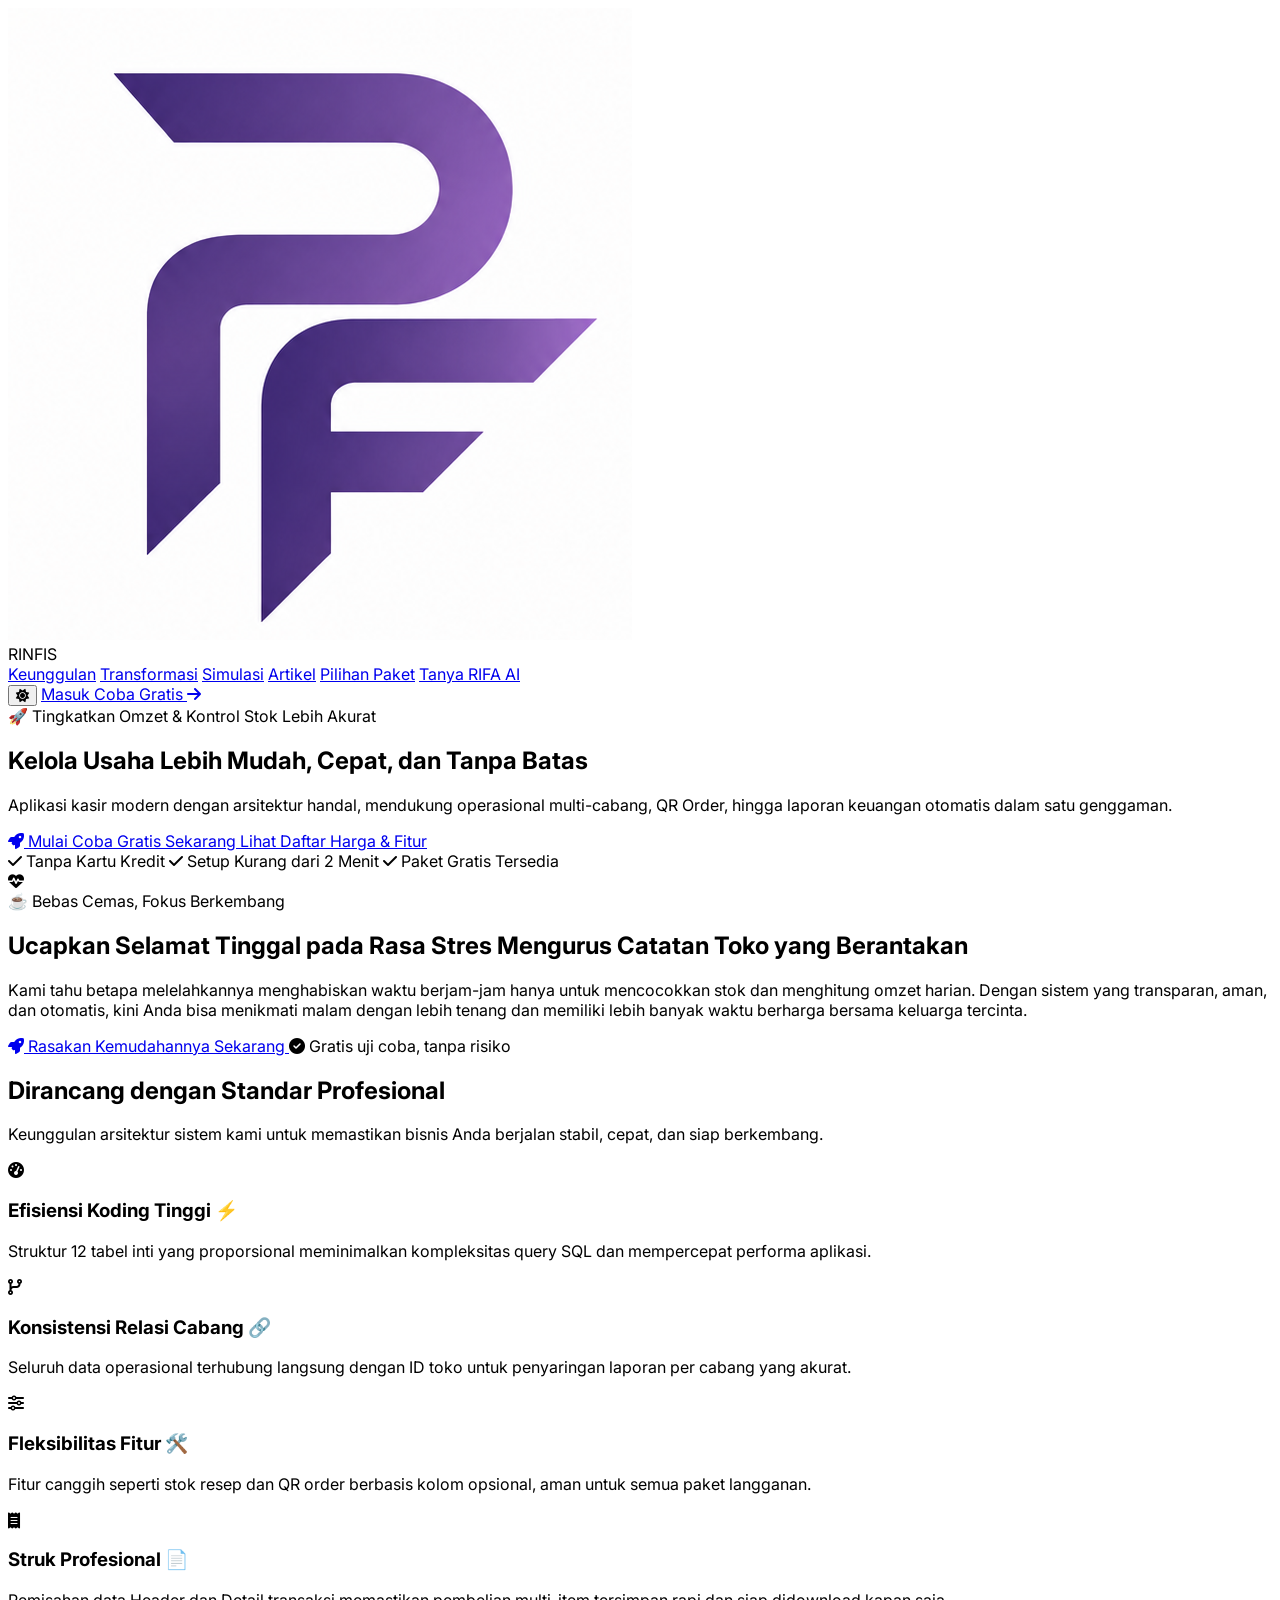
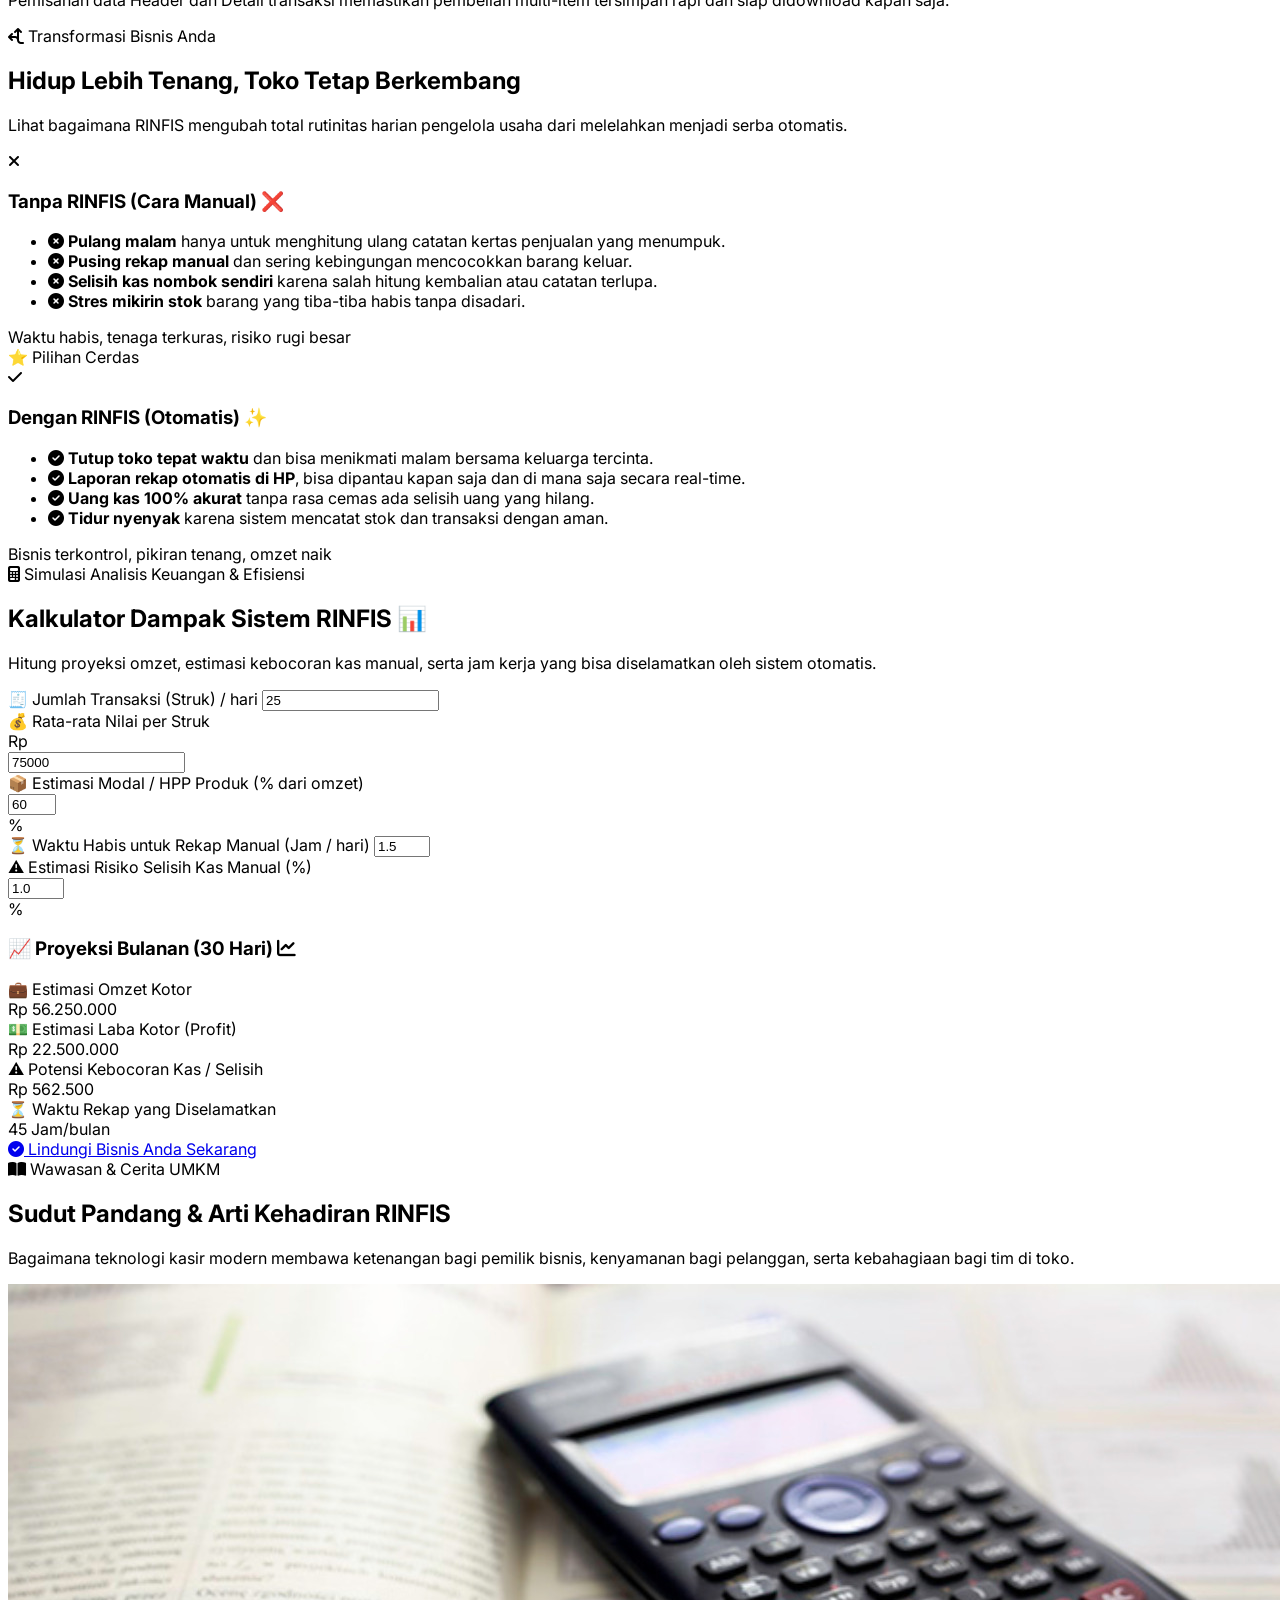
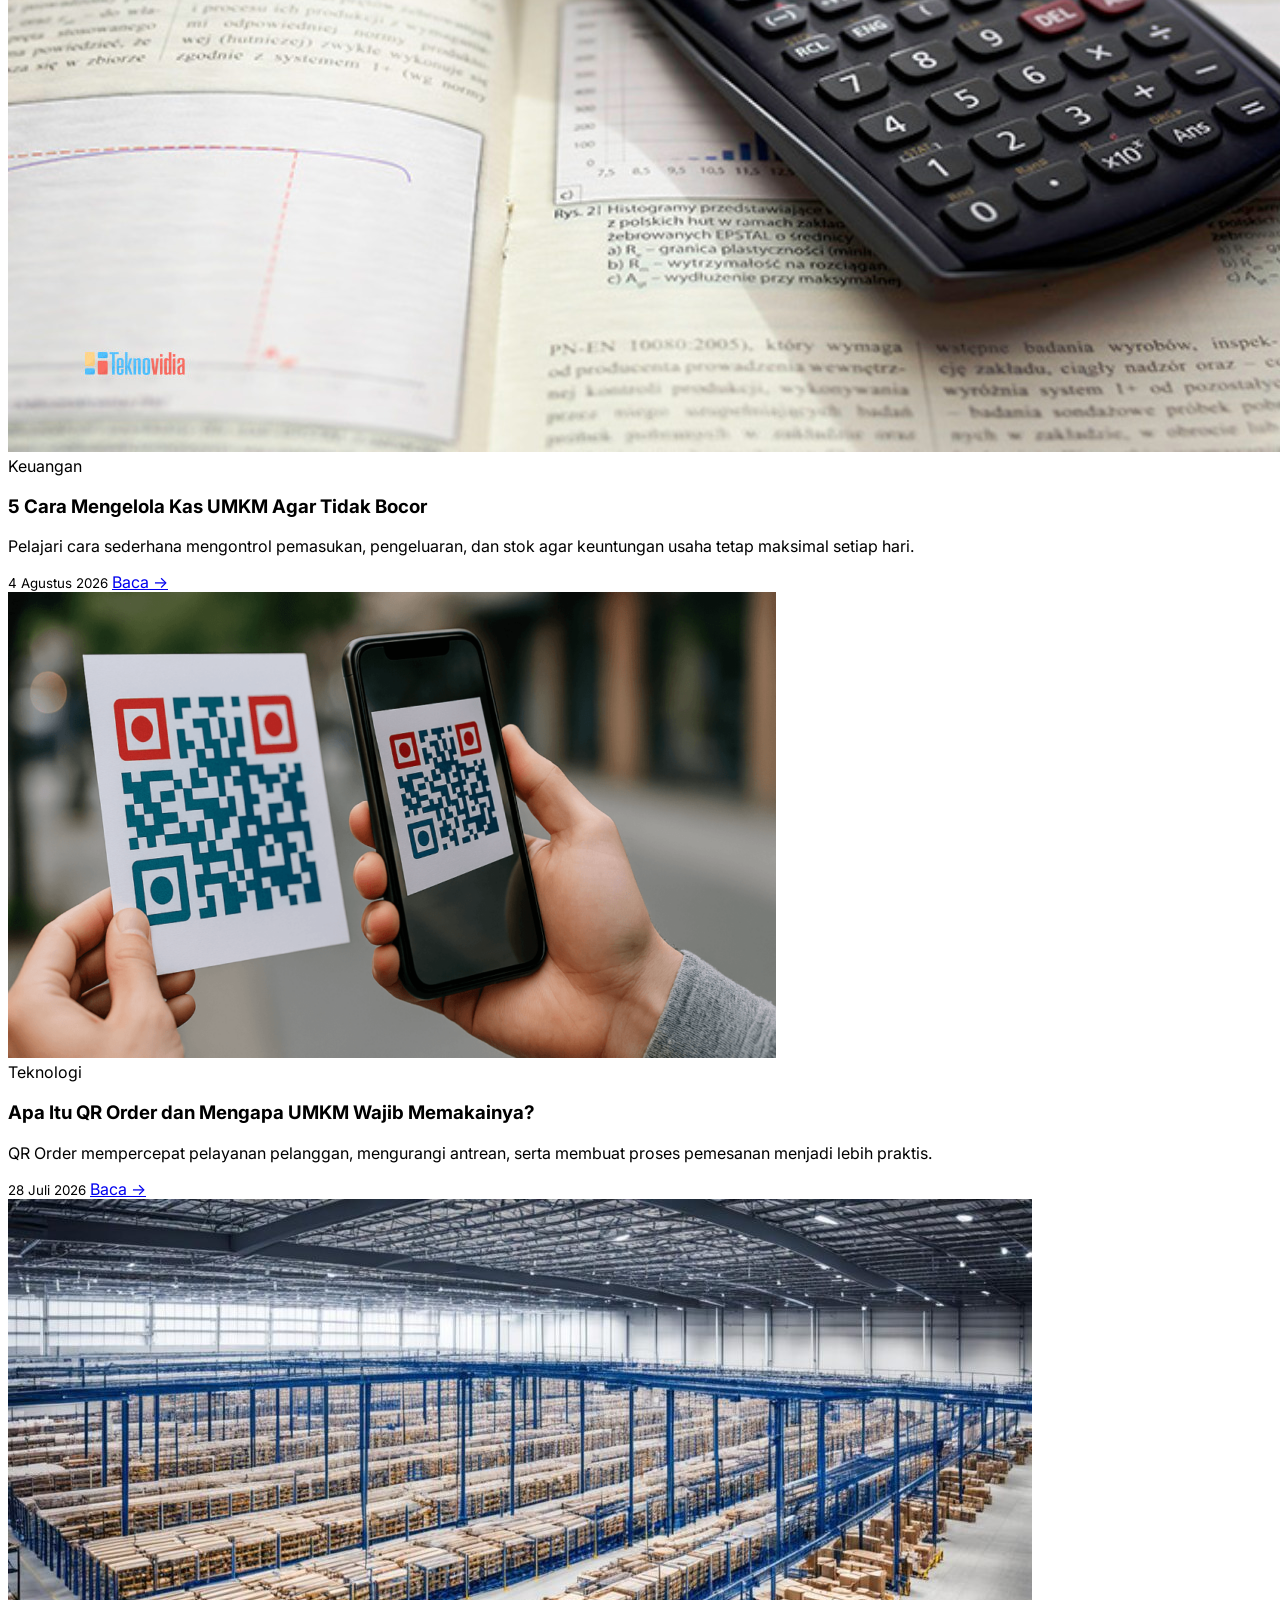
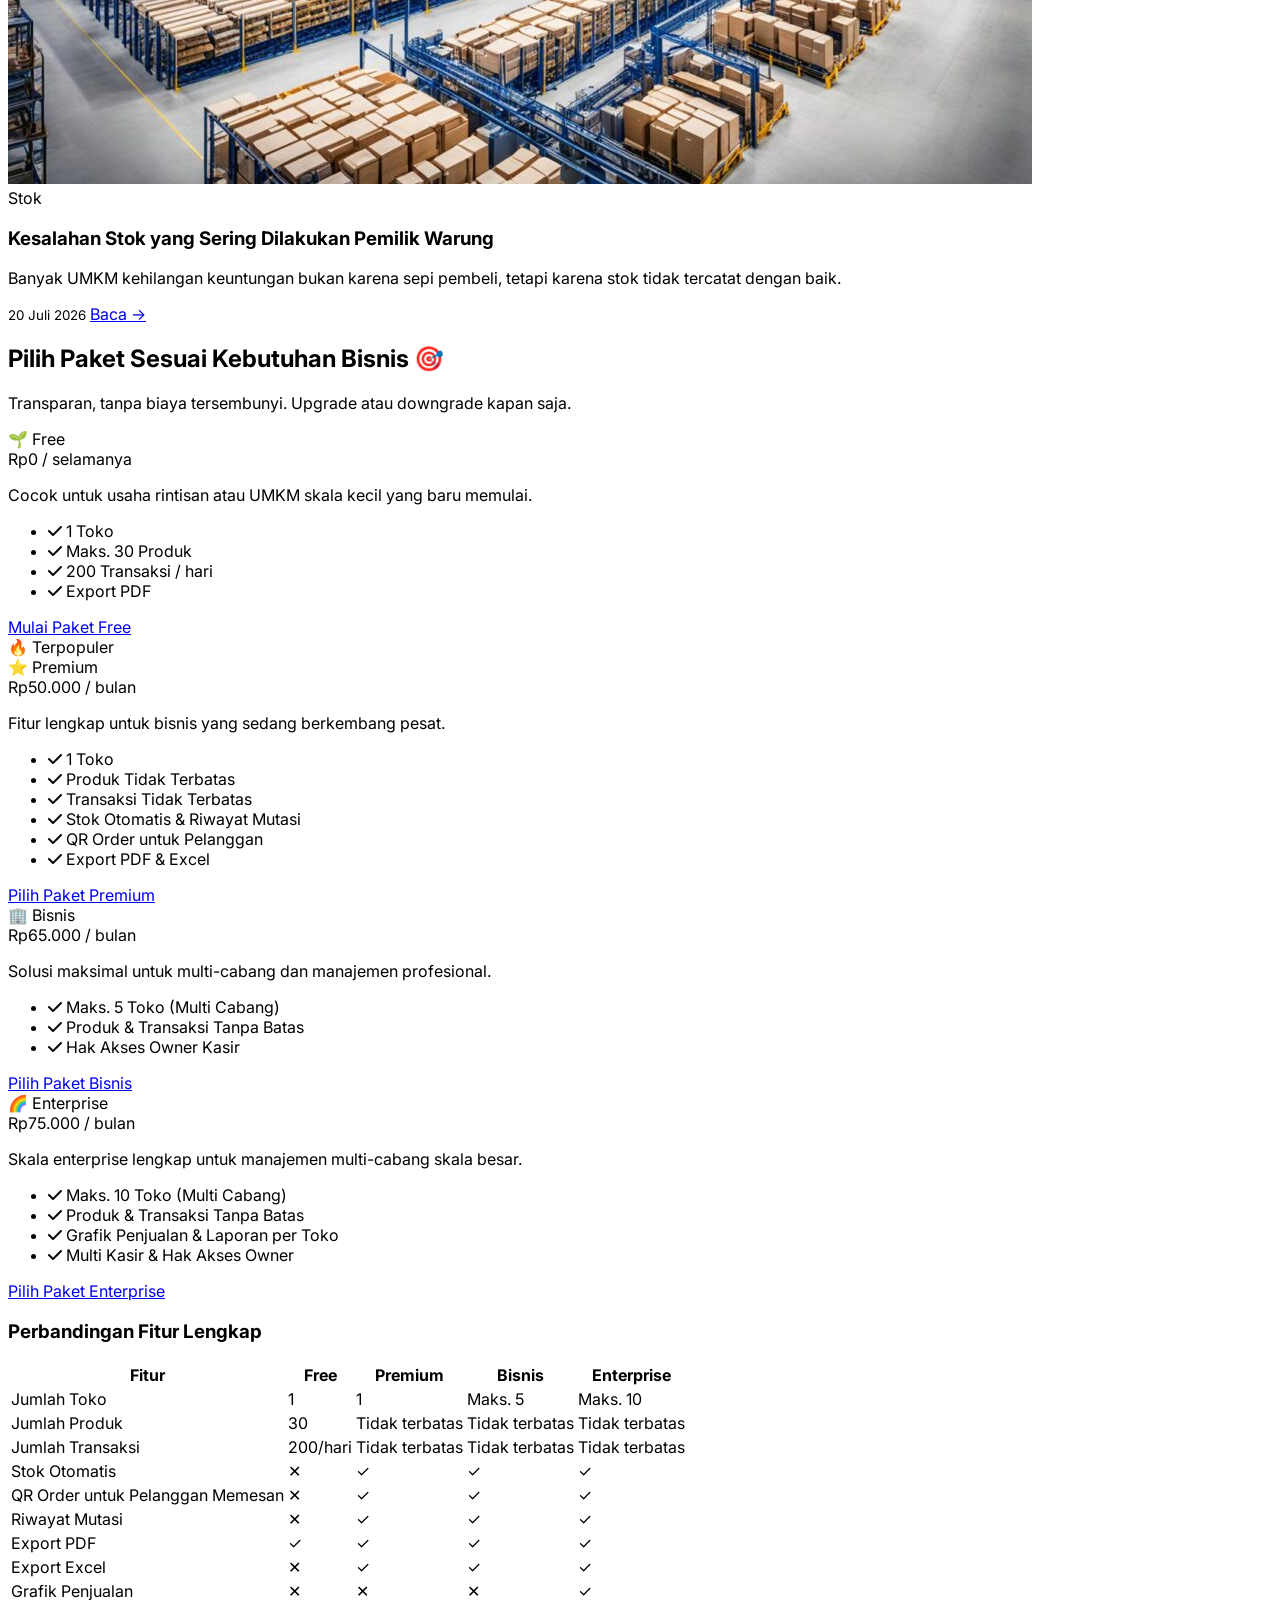
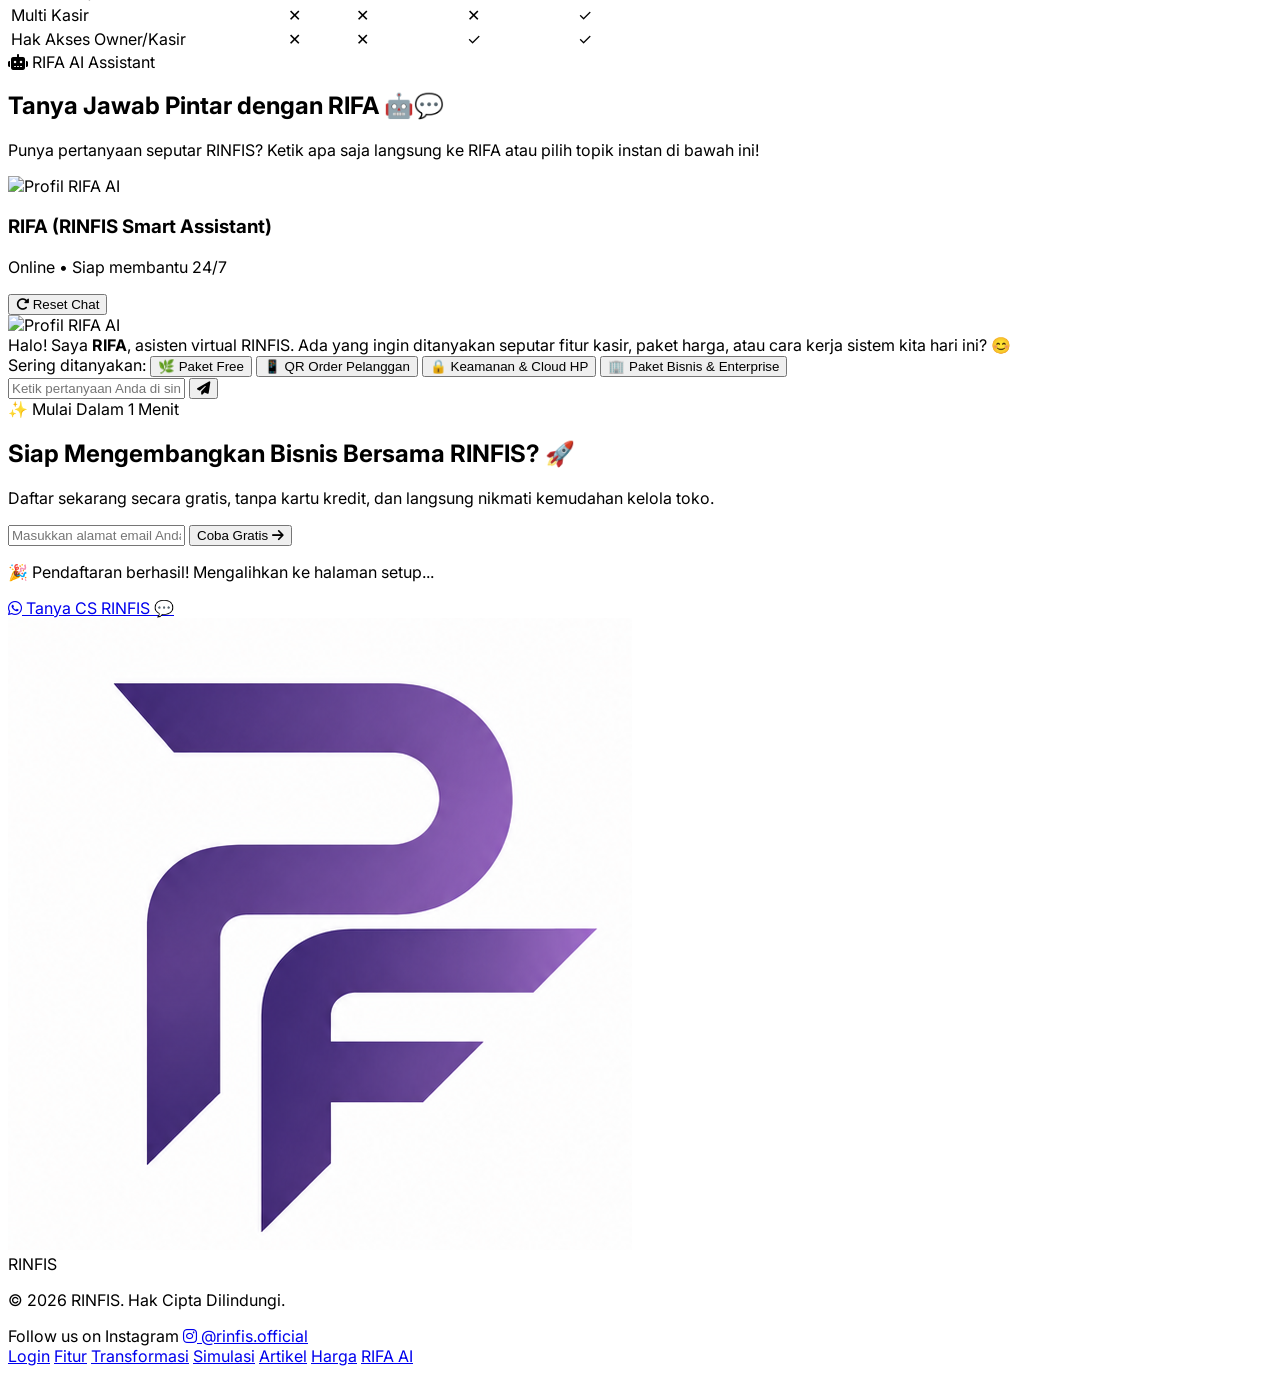
==== commit ff6a09ad: "selesai artikel" ====
--- a/Backend/index.html
+++ b/Backend/index.html
@@ -560,81 +560,123 @@
             </div>
 
             <div class="grid grid-cols-1 md:grid-cols-3 gap-8">
-                <div
-                    class="bg-indigo-50/40 dark:bg-slate-800/50 rounded-2xl p-8 border border-indigo-100 dark:border-slate-700 hover:shadow-lg transition flex flex-col justify-between">
-                    <div>
-                        <div
-                            class="w-12 h-12 rounded-xl bg-indigo-600 text-white flex items-center justify-center text-xl font-bold mb-6 shadow-md">
-                            <i class="fa-solid fa-mug-hot"></i>
-                        </div>
-                        <h3 class="text-xl font-bold text-slate-900 dark:text-white mb-3">
-                            1. Buat Kamu yang Punya Bisnis: Bebas Cemas, Waktu untuk Keluarga Kembali Nyata
+
+                <!-- Artikel 1 -->
+                <article
+                    class="bg-white dark:bg-slate-800 rounded-2xl overflow-hidden shadow-lg hover:shadow-2xl transition duration-300">
+
+                    <img src="assets/img/artikel/kelola kas.jpg" class="w-full h-56 object-cover" alt="Cara Mengelola Kas UMKM">
+
+                    <div class="p-6">
+
+                        <span class="text-xs font-semibold text-indigo-600 uppercase">
+                            Keuangan
+                        </span>
+
+                        <h3 class="mt-3 text-xl font-bold">
+                            5 Cara Mengelola Kas UMKM Agar Tidak Bocor
                         </h3>
-                        <p class="text-sm text-slate-700 dark:text-slate-200 leading-relaxed space-y-3">
-                            Capek kan kalau tiap hari harus nongkrong di toko terus dari pagi sampai malam cuma buat
-                            ngecek kasir atau takut stok kecolongan?<br><br>
-                            Padahal, hidup bukan cuma soal nyari omzet, tapi juga punya waktu buat leha-leha atau
-                            nemenin orang tersayang.<br><br>
-                            Dengan sistem yang rapi dan otomatis, pundak jadi lebih ringan. Cukup intip HP dari
-                            rumah
-                            sambil ngopi, hati tenang, bisnis tetap jalan lancar tanpa bikin stres.
+
+                        <p class="mt-3 text-slate-600 dark:text-slate-300 text-sm">
+                            Pelajari cara sederhana mengontrol pemasukan,
+                            pengeluaran, dan stok agar keuntungan usaha
+                            tetap maksimal setiap hari.
                         </p>
-                    </div>
-                    <div
-                        class="mt-8 pt-4 border-t border-indigo-100 dark:border-slate-700 text-xs text-indigo-600 dark:text-indigo-400 font-semibold flex items-center">
-                        <span>Solusi Pengusaha</span>
-                    </div>
-                </div>
-
-                <div
-                    class="bg-indigo-50/40 dark:bg-slate-800/50 rounded-2xl p-8 border border-indigo-100 dark:border-slate-700 hover:shadow-lg transition flex flex-col justify-between">
-                    <div>
-                        <div
-                            class="w-12 h-12 rounded-xl bg-indigo-600 text-white flex items-center justify-center text-xl font-bold mb-6 shadow-md">
-                            <i class="fa-solid fa-face-smile-beam"></i>
-                        </div>
-                        <h3 class="text-xl font-bold text-slate-900 dark:text-white mb-3">
-                            2. Buat Pelanggan: Ngerasa Disambut, Bukan Cuma Diporotin
+
+                        <div class="mt-6 flex justify-between items-center">
+
+                            <small class="text-slate-500">
+                                4 Agustus 2026
+                            </small>
+
+                            <a href="pages/halaman-artikel/artikel_mengelola-kas-umkm.html" class="text-indigo-600 font-semibold">
+                                Baca →
+                            </a>
+
+                        </div>
+
+                    </div>
+
+                </article>
+
+
+                <!-- Artikel 2 -->
+                <article
+                    class="bg-white dark:bg-slate-800 rounded-2xl overflow-hidden shadow-lg hover:shadow-2xl transition duration-300">
+
+                    <img src="assets/img/artikel/qr.png" class="w-full h-56 object-cover" alt="QR Order">
+
+                    <div class="p-6">
+
+                        <span class="text-xs font-semibold text-green-600 uppercase">
+                            Teknologi
+                        </span>
+
+                        <h3 class="mt-3 text-xl font-bold">
+                            Apa Itu QR Order dan Mengapa UMKM Wajib Memakainya?
                         </h3>
-                        <p class="text-sm text-slate-700 dark:text-slate-200 leading-relaxed space-y-3">
-                            Tempat usaha kita itu bukan cuma sekadar jual makanan atau minuman, tapi tempat
-                            orang-orang
-                            lepas penat setelah seharian mumet kena macet atau kerjaan kantor.<br><br>
-                            Makanya, lewat pelayanan yang sat-set, ramah, dan gak pakai ribet antre lama, kita
-                            pengen
-                            bikin mereka ngerasa dihargai banget setiap kali datang berkunjung.<br><br>
-                            Pulang-pulang bukan cuma kenyang perutnya, tapi juga adem hatinya.
+
+                        <p class="mt-3 text-slate-600 dark:text-slate-300 text-sm">
+                            QR Order mempercepat pelayanan pelanggan,
+                            mengurangi antrean, serta membuat proses
+                            pemesanan menjadi lebih praktis.
                         </p>
-                    </div>
-                    <div
-                        class="mt-8 pt-4 border-t border-indigo-100 dark:border-slate-700 text-xs text-indigo-600 dark:text-indigo-400 font-semibold flex items-center">
-                        <span>Pengalaman Pelanggan</span>
-                    </div>
-                </div>
-
-                <div
-                    class="bg-indigo-50/40 dark:bg-slate-800/50 rounded-2xl p-8 border border-indigo-100 dark:border-slate-700 hover:shadow-lg transition flex flex-col justify-between">
-                    <div>
-                        <div
-                            class="w-12 h-12 rounded-xl bg-indigo-600 text-white flex items-center justify-center text-xl font-bold mb-6 shadow-md">
-                            <i class="fa-solid fa-shield-heart"></i>
-                        </div>
-                        <h3 class="text-xl font-bold text-slate-900 dark:text-white mb-3">
-                            3. Buat Kasir & Tim di Toko: Kerja Happy, Gak Takut Selisih Uang
+
+                        <div class="mt-6 flex justify-between items-center">
+
+                            <small class="text-slate-500">
+                                28 Juli 2026
+                            </small>
+
+                            <a href="pages/halaman-artikel/artikel_qr-order.html" class="text-indigo-600 font-semibold">
+                                Baca →
+                            </a>
+
+                        </div>
+
+                    </div>
+
+                </article>
+
+
+                <!-- Artikel 3 -->
+                <article
+                    class="bg-white dark:bg-slate-800 rounded-2xl overflow-hidden shadow-lg hover:shadow-2xl transition duration-300">
+
+                    <img src="assets/img/artikel/gudang.jpg" class="w-full h-56 object-cover" alt="Stok Barang">
+
+                    <div class="p-6">
+
+                        <span class="text-xs font-semibold text-rose-600 uppercase">
+                            Stok
+                        </span>
+
+                        <h3 class="mt-3 text-xl font-bold">
+                            Kesalahan Stok yang Sering Dilakukan Pemilik Warung
                         </h3>
-                        <p class="text-sm text-slate-700 dark:text-slate-200 leading-relaxed space-y-3">
-                            Siapa yang gak deg-degan kalau pas jam istirahat atau jam pulang sekolah warung lagi
-                            rame-ramenya, terus takut salah hitung kembalian?<br><br>
-                            Kalau sistemnya gampang dan jelas, beban kerja staf jadi jauh berkurang.<br><br>
-                            Mereka bisa kerja dengan pede, senyum lebih lebar ke pelanggan, dan pulangnya pun dengan
-                            hati senang tanpa beban pikiran takut nombok.
+
+                        <p class="mt-3 text-slate-600 dark:text-slate-300 text-sm">
+                            Banyak UMKM kehilangan keuntungan bukan karena
+                            sepi pembeli, tetapi karena stok tidak tercatat
+                            dengan baik.
                         </p>
-                    </div>
-                    <div
-                        class="mt-8 pt-4 border-t border-indigo-100 dark:border-slate-700 text-xs text-indigo-600 dark:text-indigo-400 font-semibold flex items-center">
-                        <span>Kenyamanan Tim & Staf</span>
-                    </div>
-                </div>
+
+                        <div class="mt-6 flex justify-between items-center">
+
+                            <small class="text-slate-500">
+                                20 Juli 2026
+                            </small>
+
+                            <a href="pages/halaman-artikel/artikel_stok-barang.html" class="text-indigo-600 font-semibold">
+                                Baca →
+                            </a>
+
+                        </div>
+
+                    </div>
+
+                </article>
+
             </div>
         </div>
     </section>
